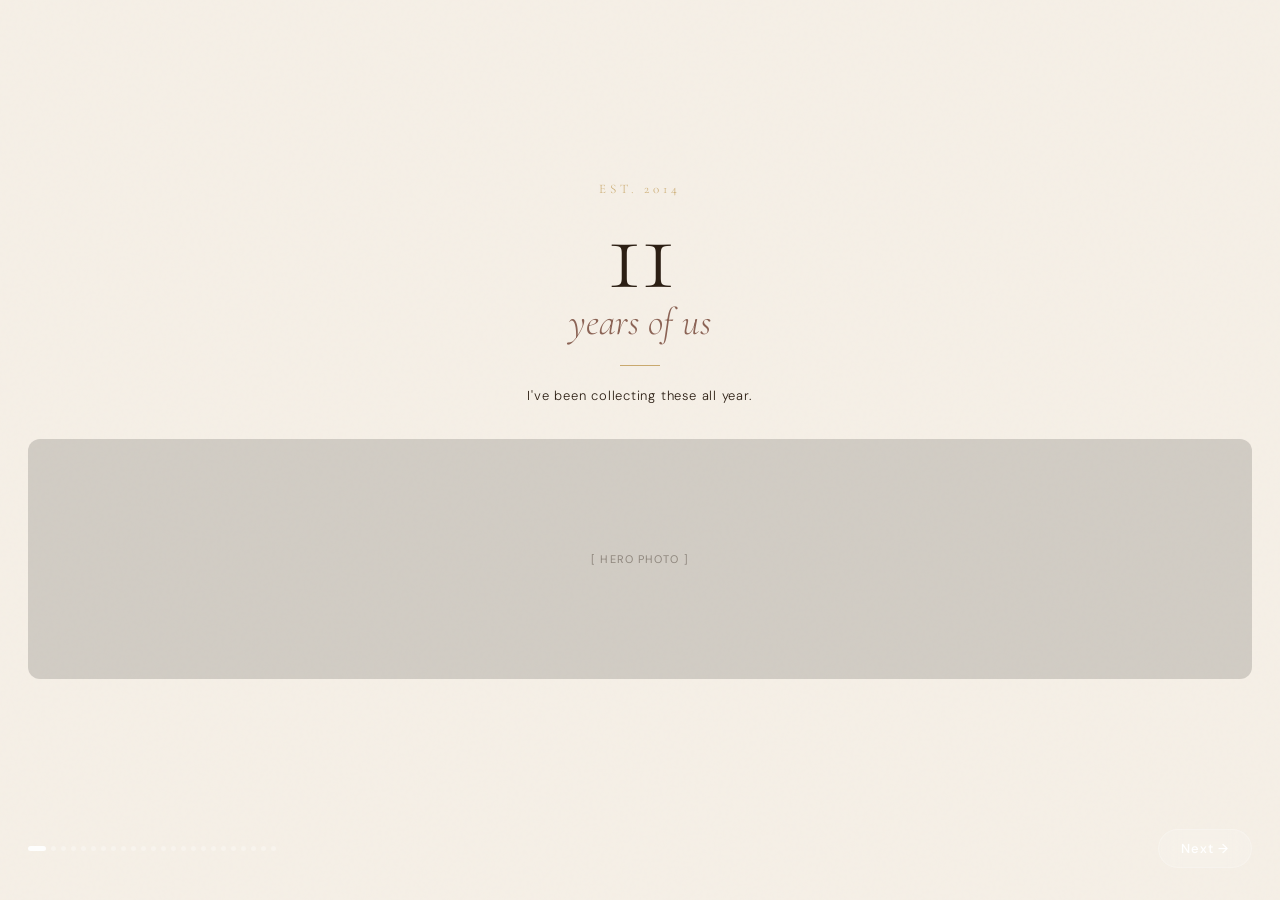
==== anniversary-wrapped.html @ 683938b5 "Initial commit — anniversary-wrapped single-file app" ====
<!DOCTYPE html>
<html lang="en">
<head>
<meta charset="UTF-8">
<meta name="viewport" content="width=device-width, initial-scale=1.0, maximum-scale=1.0, user-scalable=no">
<title>11 Years of Us</title>
<link href="https://fonts.googleapis.com/css2?family=Cormorant+Garamond:ital,wght@0,300;0,400;0,500;1,300;1,400&family=DM+Sans:wght@300;400;500&display=swap" rel="stylesheet">
<style>
  :root {
    --cream: #F5EFE6;
    --blush: #E8C9B8;
    --rose: #C97B63;
    --warm-gold: #C9A96E;
    --deep: #2C1F14;
    --soft-brown: #8B6355;
    --text-light: #F5EFE6;
    --text-dark: #2C1F14;
  }

  * { margin: 0; padding: 0; box-sizing: border-box; -webkit-tap-highlight-color: transparent; }

  html, body {
    height: 100%;
    width: 100%;
    overflow: hidden;
    background: var(--deep);
    font-family: 'DM Sans', sans-serif;
  }

  /* ── SLIDE CONTAINER ── */
  #app {
    position: fixed;
    inset: 0;
    display: flex;
    flex-direction: column;
  }

  .slide {
    position: absolute;
    inset: 0;
    display: flex;
    flex-direction: column;
    align-items: center;
    justify-content: center;
    padding: 40px 28px 80px;
    opacity: 0;
    pointer-events: none;
    transition: opacity 0.6s ease, transform 0.6s ease;
    transform: translateY(30px);
    overflow: hidden;
  }

  .slide.active {
    opacity: 1;
    pointer-events: all;
    transform: translateY(0);
  }

  .slide.exit {
    opacity: 0;
    transform: translateY(-30px);
    pointer-events: none;
  }

  /* ── BACKGROUNDS ── */
  .bg-cream { background: var(--cream); }
  .bg-blush {
    background: linear-gradient(160deg, #E8C9B8 0%, #D4A898 50%, #C08870 100%);
  }
  .bg-dark {
    background: linear-gradient(160deg, #2C1F14 0%, #3D2B1A 60%, #4A3220 100%);
  }
  .bg-rose {
    background: linear-gradient(160deg, #C97B63 0%, #B56650 100%);
  }
  .bg-gold {
    background: linear-gradient(160deg, #C9A96E 0%, #B8934A 100%);
  }
  .bg-deep-rose {
    background: linear-gradient(160deg, #8B3A2A 0%, #6B2318 100%);
  }
  .bg-engagement {
    background: linear-gradient(160deg, #1A0E08 0%, #2C1610 50%, #1A0E08 100%);
  }

  /* ── NOISE OVERLAY ── */
  .slide::before {
    content: '';
    position: absolute;
    inset: 0;
    background-image: url("data:image/svg+xml,%3Csvg viewBox='0 0 256 256' xmlns='http://www.w3.org/2000/svg'%3E%3Cfilter id='noise'%3E%3CfeTurbulence type='fractalNoise' baseFrequency='0.9' numOctaves='4' stitchTiles='stitch'/%3E%3C/filter%3E%3Crect width='100%25' height='100%25' filter='url(%23noise)' opacity='0.04'/%3E%3C/svg%3E");
    opacity: 0.4;
    pointer-events: none;
    z-index: 0;
  }

  .slide > * { position: relative; z-index: 1; }

  /* ── NAVIGATION ── */
  #nav {
    position: fixed;
    bottom: 0;
    left: 0;
    right: 0;
    padding: 16px 28px 32px;
    display: flex;
    align-items: center;
    justify-content: space-between;
    z-index: 100;
  }

  #progress-dots {
    display: flex;
    gap: 5px;
    align-items: center;
  }

  .dot {
    width: 5px;
    height: 5px;
    border-radius: 50%;
    background: rgba(255,255,255,0.3);
    transition: all 0.3s ease;
  }

  .dot.active {
    background: rgba(255,255,255,0.9);
    width: 18px;
    border-radius: 3px;
  }

  #next-btn {
    background: rgba(255,255,255,0.15);
    backdrop-filter: blur(10px);
    border: 1px solid rgba(255,255,255,0.2);
    color: white;
    font-family: 'DM Sans', sans-serif;
    font-size: 13px;
    font-weight: 500;
    letter-spacing: 0.08em;
    padding: 10px 22px;
    border-radius: 100px;
    cursor: pointer;
    transition: all 0.2s ease;
  }

  #next-btn:active { transform: scale(0.96); }
  #next-btn.dark {
    background: rgba(44,31,20,0.15);
    border-color: rgba(44,31,20,0.2);
    color: var(--deep);
  }

  /* ── SECTION DIVIDER ── */
  .section-label {
    font-family: 'DM Sans', sans-serif;
    font-size: 10px;
    font-weight: 500;
    letter-spacing: 0.2em;
    text-transform: uppercase;
    opacity: 0.6;
    margin-bottom: 12px;
  }

  .section-number {
    font-family: 'Cormorant Garamond', serif;
    font-size: 120px;
    font-weight: 300;
    line-height: 1;
    opacity: 0.12;
    position: absolute;
    right: -10px;
    bottom: 60px;
  }

  /* ── TYPOGRAPHY ── */
  .display {
    font-family: 'Cormorant Garamond', serif;
    font-size: 52px;
    font-weight: 300;
    line-height: 1.1;
    letter-spacing: -0.01em;
  }

  .display-sm {
    font-family: 'Cormorant Garamond', serif;
    font-size: 38px;
    font-weight: 300;
    line-height: 1.15;
  }

  .stat-number {
    font-family: 'Cormorant Garamond', serif;
    font-size: 88px;
    font-weight: 300;
    line-height: 1;
    letter-spacing: -0.02em;
  }

  .stat-label {
    font-family: 'DM Sans', sans-serif;
    font-size: 13px;
    font-weight: 400;
    letter-spacing: 0.08em;
    text-transform: uppercase;
    opacity: 0.7;
    margin-top: 6px;
  }

  .body {
    font-family: 'DM Sans', sans-serif;
    font-size: 15px;
    font-weight: 300;
    line-height: 1.6;
    opacity: 0.85;
  }

  .italic {
    font-family: 'Cormorant Garamond', serif;
    font-style: italic;
    font-size: 22px;
    font-weight: 300;
    line-height: 1.5;
  }

  .text-cream { color: var(--cream); }
  .text-dark { color: var(--deep); }
  .text-gold { color: var(--warm-gold); }
  .text-rose { color: var(--rose); }

  /* ── DIVIDER ── */
  .divider {
    width: 40px;
    height: 1px;
    background: currentColor;
    opacity: 0.3;
    margin: 16px 0;
  }

  .divider-gold {
    width: 40px;
    height: 1px;
    background: var(--warm-gold);
    margin: 16px 0;
  }

  /* ── PHOTO PLACEHOLDER ── */
  .photo-slot {
    width: 100%;
    border-radius: 12px;
    overflow: hidden;
    position: relative;
    background: rgba(0,0,0,0.15);
    display: flex;
    align-items: center;
    justify-content: center;
  }

  .photo-slot .photo-label {
    font-family: 'DM Sans', sans-serif;
    font-size: 11px;
    letter-spacing: 0.1em;
    text-transform: uppercase;
    opacity: 0.4;
    text-align: center;
    padding: 20px;
  }

  .photo-hero {
    height: 240px;
  }

  .photo-sm {
    height: 140px;
  }

  .photo-xs {
    height: 100px;
  }

  /* ── PILL / BADGE ── */
  .pill {
    display: inline-flex;
    align-items: center;
    gap: 6px;
    background: rgba(255,255,255,0.12);
    border: 1px solid rgba(255,255,255,0.18);
    border-radius: 100px;
    padding: 6px 14px;
    font-size: 12px;
    letter-spacing: 0.06em;
    font-weight: 500;
  }

  .pill-dark {
    background: rgba(44,31,20,0.1);
    border-color: rgba(44,31,20,0.18);
    color: var(--deep);
  }

  /* ── INTERACTIVE: PICK CARDS ── */
  .pick-grid {
    display: flex;
    flex-direction: column;
    gap: 10px;
    width: 100%;
  }

  .pick-grid-2 {
    display: grid;
    grid-template-columns: 1fr 1fr;
    gap: 10px;
    width: 100%;
  }

  .pick-card {
    border-radius: 12px;
    overflow: hidden;
    cursor: pointer;
    transition: all 0.25s ease;
    border: 2px solid transparent;
    position: relative;
  }

  .pick-card:active { transform: scale(0.97); }

  .pick-card.selected {
    border-color: var(--warm-gold);
    transform: scale(1.02);
  }

  .pick-card.not-selected {
    opacity: 0.4;
  }

  .pick-card-inner {
    background: rgba(255,255,255,0.1);
    padding: 14px 16px;
    display: flex;
    align-items: center;
    gap: 12px;
  }

  .pick-card-photo {
    width: 100%;
    height: 110px;
    background: rgba(0,0,0,0.2);
    display: flex;
    align-items: center;
    justify-content: center;
  }

  .pick-card-photo .photo-label {
    font-size: 10px;
    opacity: 0.4;
    letter-spacing: 0.1em;
    text-transform: uppercase;
    color: white;
    text-align: center;
    padding: 10px;
  }

  .pick-card-label {
    font-family: 'DM Sans', sans-serif;
    font-size: 13px;
    font-weight: 500;
    flex: 1;
  }

  .pick-card-sub {
    font-size: 11px;
    opacity: 0.6;
    margin-top: 2px;
  }

  .pick-emoji { font-size: 22px; }

  .check-mark {
    position: absolute;
    top: 8px;
    right: 8px;
    width: 22px;
    height: 22px;
    border-radius: 50%;
    background: var(--warm-gold);
    display: flex;
    align-items: center;
    justify-content: center;
    font-size: 11px;
    opacity: 0;
    transition: opacity 0.2s ease;
  }

  .pick-card.selected .check-mark { opacity: 1; }

  /* ── INTERACTIVE: SLIDER ── */
  .slider-wrap {
    width: 100%;
    padding: 10px 0 20px;
  }

  .slider-track {
    position: relative;
    height: 6px;
    background: rgba(255,255,255,0.15);
    border-radius: 3px;
    cursor: pointer;
  }

  .slider-fill {
    position: absolute;
    left: 0;
    top: 0;
    height: 100%;
    background: var(--warm-gold);
    border-radius: 3px;
    transition: width 0.05s;
  }

  .slider-thumb {
    position: absolute;
    top: 50%;
    transform: translate(-50%, -50%);
    width: 28px;
    height: 28px;
    border-radius: 50%;
    background: white;
    box-shadow: 0 2px 12px rgba(0,0,0,0.3);
    cursor: grab;
    transition: transform 0.1s ease;
    touch-action: none;
  }

  .slider-thumb:active { transform: translate(-50%, -50%) scale(1.2); cursor: grabbing; }

  .slider-value {
    font-family: 'Cormorant Garamond', serif;
    font-size: 64px;
    font-weight: 300;
    color: white;
    text-align: center;
    margin-bottom: 4px;
    transition: all 0.1s;
  }

  .slider-range-labels {
    display: flex;
    justify-content: space-between;
    font-size: 11px;
    opacity: 0.45;
    margin-top: 8px;
  }

  .reveal-btn {
    margin-top: 24px;
    background: var(--warm-gold);
    color: var(--deep);
    border: none;
    border-radius: 100px;
    padding: 12px 28px;
    font-family: 'DM Sans', sans-serif;
    font-size: 13px;
    font-weight: 500;
    letter-spacing: 0.06em;
    cursor: pointer;
    transition: all 0.2s ease;
    display: block;
    width: 100%;
  }

  .reveal-btn:active { transform: scale(0.97); }
  .reveal-btn:disabled { opacity: 0.4; }

  .reveal-result {
    text-align: center;
    margin-top: 20px;
    display: none;
  }

  .reveal-result.show { display: block; }

  /* ── COUNTRY CARDS ── */
  .country-grid {
    display: grid;
    grid-template-columns: 1fr 1fr;
    gap: 8px;
    width: 100%;
  }

  .country-card {
    background: rgba(255,255,255,0.1);
    border: 1px solid rgba(255,255,255,0.12);
    border-radius: 10px;
    padding: 12px 14px;
    display: flex;
    align-items: center;
    gap: 10px;
  }

  .country-flag { font-size: 22px; }

  .country-name {
    font-size: 13px;
    font-weight: 400;
    color: white;
  }

  /* ── CAR CARD ── */
  .car-card {
    background: rgba(255,255,255,0.08);
    border: 1px solid rgba(255,255,255,0.12);
    border-radius: 12px;
    padding: 16px 18px;
    width: 100%;
    margin-bottom: 10px;
  }

  .car-name {
    font-family: 'Cormorant Garamond', serif;
    font-size: 22px;
    font-weight: 400;
    color: white;
    margin-bottom: 10px;
  }

  .car-stats {
    display: flex;
    gap: 8px;
    flex-wrap: wrap;
  }

  .car-stat {
    background: rgba(255,255,255,0.1);
    border-radius: 6px;
    padding: 5px 10px;
    font-size: 12px;
    color: rgba(255,255,255,0.75);
  }

  /* ── ENGAGEMENT SLIDE ── */
  .engagement-date {
    font-family: 'Cormorant Garamond', serif;
    font-size: 18px;
    font-weight: 300;
    letter-spacing: 0.15em;
    color: var(--warm-gold);
    text-transform: uppercase;
    margin-bottom: 8px;
  }

  .engagement-photos {
    display: grid;
    grid-template-columns: 1fr 1fr;
    gap: 8px;
    width: 100%;
    margin-top: 16px;
  }

  .engagement-photos .photo-slot:first-child {
    grid-column: 1 / -1;
  }

  /* ── COUNTER ── */
  .live-counter {
    font-family: 'Cormorant Garamond', serif;
    font-size: 72px;
    font-weight: 300;
    color: var(--warm-gold);
    line-height: 1;
  }

  /* ── CONFETTI ── */
  .confetti-piece {
    position: absolute;
    width: 8px;
    height: 8px;
    opacity: 0;
    animation: confettiFall 3s ease-in forwards;
    border-radius: 2px;
    pointer-events: none;
    z-index: 10;
  }

  @keyframes confettiFall {
    0% { transform: translateY(-20px) rotate(0deg); opacity: 1; }
    100% { transform: translateY(100vh) rotate(720deg); opacity: 0; }
  }

  /* ── SLIDE IN ANIMATIONS ── */
  @keyframes fadeUp {
    from { opacity: 0; transform: translateY(20px); }
    to { opacity: 1; transform: translateY(0); }
  }

  .slide.active .anim-1 { animation: fadeUp 0.5s ease 0.1s both; }
  .slide.active .anim-2 { animation: fadeUp 0.5s ease 0.25s both; }
  .slide.active .anim-3 { animation: fadeUp 0.5s ease 0.4s both; }
  .slide.active .anim-4 { animation: fadeUp 0.5s ease 0.55s both; }
  .slide.active .anim-5 { animation: fadeUp 0.5s ease 0.7s both; }

  /* ── TITLE SLIDE ── */
  .title-ornament {
    font-family: 'Cormorant Garamond', serif;
    font-size: 13px;
    font-weight: 300;
    letter-spacing: 0.3em;
    text-transform: uppercase;
    color: var(--warm-gold);
  }

  .title-years {
    font-family: 'Cormorant Garamond', serif;
    font-size: 110px;
    font-weight: 300;
    line-height: 1;
    color: var(--deep);
    letter-spacing: -0.03em;
  }

  .title-of-us {
    font-family: 'Cormorant Garamond', serif;
    font-style: italic;
    font-size: 38px;
    font-weight: 300;
    color: var(--soft-brown);
    margin-top: -8px;
  }

  /* ── SECTION DIVIDER SLIDE ── */
  .section-div-number {
    font-family: 'Cormorant Garamond', serif;
    font-size: 160px;
    font-weight: 300;
    line-height: 1;
    opacity: 0.08;
    position: absolute;
    right: -20px;
    top: 50%;
    transform: translateY(-50%);
    color: white;
    pointer-events: none;
  }

  .section-div-title {
    font-family: 'Cormorant Garamond', serif;
    font-size: 52px;
    font-weight: 300;
    color: white;
    line-height: 1.1;
  }

  /* ── FINAL SLIDE ── */
  .year-12-btn {
    background: transparent;
    border: 1px solid rgba(201,169,110,0.4);
    color: var(--warm-gold);
    font-family: 'DM Sans', sans-serif;
    font-size: 12px;
    letter-spacing: 0.15em;
    text-transform: uppercase;
    padding: 10px 22px;
    border-radius: 100px;
    cursor: pointer;
    margin-top: 16px;
    transition: all 0.2s;
  }

  .year-12-btn:active { background: rgba(201,169,110,0.1); }

  /* ── 75 HARD CHECKMARKS ── */
  .check-grid {
    display: grid;
    grid-template-columns: repeat(5, 1fr);
    gap: 4px;
    width: 100%;
    margin: 12px 0;
  }

  .check-cell {
    height: 10px;
    border-radius: 2px;
    background: rgba(255,255,255,0.12);
  }

  .check-cell.done {
    background: var(--warm-gold);
  }

  /* ── WORD OF YEAR ── */
  .word-reveal {
    font-family: 'Cormorant Garamond', serif;
    font-size: 72px;
    font-weight: 300;
    font-style: italic;
    color: white;
    text-align: center;
    line-height: 1;
  }

  /* responsive tweaks */
  @media (max-height: 700px) {
    .stat-number { font-size: 64px; }
    .display { font-size: 40px; }
    .title-years { font-size: 80px; }
    .photo-hero { height: 180px; }
  }
</style>
</head>
<body>

<div id="app">

  <!-- ═══════════════════════════════════════
       SLIDE 0 — TITLE
  ══════════════════════════════════════════ -->
  <div class="slide bg-cream active" data-index="0">
    <div style="text-align:center; width:100%;">
      <div class="title-ornament anim-1">Est. 2014</div>
      <div class="title-years anim-2">11</div>
      <div class="title-of-us anim-3">years of us</div>
      <div class="divider-gold anim-4" style="margin: 20px auto;"></div>
      <div class="body text-dark anim-4" style="opacity:0.5; font-size:13px; letter-spacing:0.06em;">
        I've been collecting these all year.
      </div>
    </div>
    <div class="photo-slot photo-hero anim-5" style="margin-top:32px; width:100%;">
      <div class="photo-label text-dark">[ hero photo ]</div>
    </div>
  </div>

  <!-- ═══════════════════════════════════════
       SLIDE 1 — SECTION: QUALITY TIME
  ══════════════════════════════════════════ -->
  <div class="slide bg-blush" data-index="1">
    <div class="section-div-number">01</div>
    <div style="width:100%;">
      <div class="section-label text-dark anim-1" style="opacity:0.5;">Section One</div>
      <div class="section-div-title text-dark anim-2">Quality<br/>Time</div>
      <div class="divider anim-3" style="background: var(--deep);"></div>
      <div class="body text-dark anim-3">The little things. The big things.<br/>The Wednesday things.</div>
    </div>
  </div>

  <!-- ═══════════════════════════════════════
       SLIDE 2 — NYT GAMES
  ══════════════════════════════════════════ -->
  <div class="slide bg-dark" data-index="2">
    <div style="text-align:center; width:100%;">
      <div class="section-label text-cream anim-1">Quality Time</div>
      <div class="stat-number text-cream anim-2">103</div>
      <div class="stat-label text-cream anim-2">day Wordle streak</div>
      <div class="divider anim-3" style="background:var(--cream); margin: 20px auto;"></div>
      <div class="italic text-cream anim-3" style="font-size:18px; opacity:0.75;">
        "Favourite game: Spelling Bee"
      </div>
      <div class="body text-cream anim-4" style="margin-top:10px; font-size:13px; opacity:0.5;">
        NYT Games together, every day.
      </div>
    </div>
  </div>

  <!-- ═══════════════════════════════════════
       SLIDE 3 — HIKES (INTERACTIVE PICK)
  ══════════════════════════════════════════ -->
  <div class="slide bg-dark" data-index="3" style="justify-content:flex-start; padding-top:52px;">
    <div style="width:100%; margin-bottom:16px;">
      <div class="section-label text-cream anim-1">Quality Time</div>
      <div class="display-sm text-cream anim-2">Which hike<br/>was your<br/><em>favourite?</em></div>
    </div>
    <div class="pick-grid anim-3" id="hike-cards">
      <div class="pick-card" onclick="selectCard('hike-cards', this)">
        <div class="pick-card-photo" style="background: rgba(60,80,60,0.4);">
          <div class="photo-label">[ Opera Hut photo ]</div>
        </div>
        <div class="pick-card-inner" style="background: rgba(255,255,255,0.06);">
          <div class="pick-emoji">🏔️</div>
          <div>
            <div class="pick-card-label text-cream">Opera Hut</div>
            <div class="pick-card-sub text-cream">Austria · Your birthday</div>
          </div>
        </div>
        <div class="check-mark">✓</div>
      </div>
      <div class="pick-card" onclick="selectCard('hike-cards', this)">
        <div class="pick-card-photo" style="background: rgba(50,70,80,0.4);">
          <div class="photo-label">[ Ocean & Sea photo ]</div>
        </div>
        <div class="pick-card-inner" style="background: rgba(255,255,255,0.06);">
          <div class="pick-emoji">🌊</div>
          <div>
            <div class="pick-card-label text-cream">Ocean & Sea</div>
            <div class="pick-card-sub text-cream">Switzerland · The engagement hike</div>
          </div>
        </div>
        <div class="check-mark">✓</div>
      </div>
      <div class="pick-card" onclick="selectCard('hike-cards', this)">
        <div class="pick-card-photo" style="background: rgba(70,60,50,0.4);">
          <div class="photo-label">[ Zermatt photo ]</div>
        </div>
        <div class="pick-card-inner" style="background: rgba(255,255,255,0.06);">
          <div class="pick-emoji">⛰️</div>
          <div>
            <div class="pick-card-label text-cream">Zermatt Trail</div>
            <div class="pick-card-sub text-cream">Switzerland · The big one</div>
          </div>
        </div>
        <div class="check-mark">✓</div>
      </div>
    </div>
  </div>

  <!-- ═══════════════════════════════════════
       SLIDE 4 — BOULDERING
  ══════════════════════════════════════════ -->
  <div class="slide bg-rose" data-index="4">
    <div style="text-align:center; width:100%;">
      <div class="section-label text-cream anim-1">Quality Time</div>
      <div class="display text-cream anim-2" style="font-size:42px;">We sent<br/>our first<br/><strong style="font-weight:500;">Blue.</strong></div>
      <div class="divider anim-3" style="background:var(--cream); margin: 20px auto;"></div>
      <div class="anim-3" style="display:flex; gap:16px; justify-content:center; flex-wrap:wrap;">
        <div style="text-align:center;">
          <div class="stat-number text-cream" style="font-size:64px;">[ # ]</div>
          <div class="stat-label text-cream">sessions this year</div>
        </div>
        <div style="width:1px; background:rgba(255,255,255,0.2); margin: 8px 0;"></div>
        <div style="text-align:center;">
          <div class="stat-number text-cream" style="font-size:64px;">🔵</div>
          <div class="stat-label text-cream">hardest grade together</div>
        </div>
      </div>
      <div class="body text-cream anim-4" style="margin-top:20px; font-size:13px; opacity:0.65;">
        Bouldering: our favourite new shared thing.
      </div>
    </div>
  </div>

  <!-- ═══════════════════════════════════════
       SLIDE 5 — OP SHOP (INTERACTIVE PICK)
  ══════════════════════════════════════════ -->
  <div class="slide bg-dark" data-index="5" style="justify-content:flex-start; padding-top:52px;">
    <div style="width:100%; margin-bottom:16px;">
      <div class="section-label text-cream anim-1">Quality Time</div>
      <div class="display-sm text-cream anim-2">Best op shop<br/><em>find of the year?</em></div>
    </div>
    <div class="pick-grid-2 anim-3" id="opshop-cards">
      <div class="pick-card" onclick="selectCard('opshop-cards', this)" style="border-radius:12px; overflow:hidden;">
        <div class="pick-card-photo" style="height:150px; background: rgba(80,60,40,0.4);">
          <div class="photo-label">[ Dining table photo ]</div>
        </div>
        <div class="pick-card-inner" style="background: rgba(255,255,255,0.06);">
          <div>
            <div class="pick-card-label text-cream" style="font-size:12px;">The Dining Table</div>
          </div>
        </div>
        <div class="check-mark">✓</div>
      </div>
      <div class="pick-card" onclick="selectCard('opshop-cards', this)" style="border-radius:12px; overflow:hidden;">
        <div class="pick-card-photo" style="height:150px; background: rgba(40,30,30,0.4);">
          <div class="photo-label">[ TCM poster frame photo ]</div>
        </div>
        <div class="pick-card-inner" style="background: rgba(255,255,255,0.06);">
          <div>
            <div class="pick-card-label text-cream" style="font-size:12px;">TCM Poster Frame</div>
          </div>
        </div>
        <div class="check-mark">✓</div>
      </div>
    </div>
  </div>

  <!-- ═══════════════════════════════════════
       SLIDE 6 — CROISSANTS
  ══════════════════════════════════════════ -->
  <div class="slide bg-gold" data-index="6">
    <div style="text-align:center; width:100%;">
      <div class="section-label text-dark anim-1" style="opacity:0.6;">Quality Time</div>
      <div style="font-size:64px; margin: 8px 0;" class="anim-2">🥐</div>
      <div class="stat-number text-dark anim-2">[ # ]</div>
      <div class="stat-label text-dark anim-2">croissants eaten together</div>
      <div class="divider anim-3" style="background: var(--deep); margin: 20px auto;"></div>
      <div class="body text-dark anim-3" style="font-size:14px;">
        Every Wednesday. And honestly,<br/>every country we visited too.
      </div>
    </div>
  </div>

  <!-- ═══════════════════════════════════════
       SLIDE 7 — DOG WALKS (SLIDER)
  ══════════════════════════════════════════ -->
  <div class="slide bg-blush" data-index="7">
    <div style="width:100%; text-align:center;">
      <div class="section-label text-dark anim-1" style="opacity:0.5;">Quality Time</div>
      <div style="font-size:42px;" class="anim-2">🐾</div>
      <div class="display-sm text-dark anim-2" style="margin-top:8px;">How many walks<br/>do you think<br/><em>we did?</em></div>
      <div class="anim-3" style="margin-top:24px;">
        <div class="slider-value" id="slider-display" style="color: var(--deep);">[ — ]</div>
        <div class="stat-label text-dark" style="margin-top:0;">walks</div>
        <div class="slider-wrap">
          <div class="slider-track" id="slider-track">
            <div class="slider-fill" id="slider-fill" style="width:50%"></div>
            <div class="slider-thumb" id="slider-thumb" style="left:50%"></div>
          </div>
          <div class="slider-range-labels">
            <span style="color:var(--deep);">0</span>
            <span style="color:var(--deep);">800</span>
          </div>
        </div>
        <button class="reveal-btn" id="reveal-btn" onclick="revealWalks()" style="background:var(--deep); color:var(--cream);">
          Reveal the answer
        </button>
        <div class="reveal-result" id="reveal-result">
          <div class="stat-number text-dark" style="font-size:72px;">[ # ]</div>
          <div class="stat-label text-dark">actual walks together</div>
          <div class="body text-dark" style="margin-top:12px; font-size:13px; opacity:0.65;" id="reveal-message"></div>
        </div>
      </div>
    </div>
  </div>

  <!-- ═══════════════════════════════════════
       SLIDE 8 — DOG PARENT DAYS
  ══════════════════════════════════════════ -->
  <div class="slide bg-cream" data-index="8">
    <div style="text-align:center; width:100%;">
      <div class="section-label text-dark anim-1" style="opacity:0.5;">Quality Time</div>
      <div style="font-size:52px;" class="anim-2">🐶</div>
      <div class="stat-number text-dark anim-2" style="margin-top:8px;">[ # ]</div>
      <div class="stat-label text-dark anim-2">days as dog parents</div>
      <div class="divider-gold anim-3" style="margin: 20px auto;"></div>
      <div class="italic text-dark anim-3" style="color: var(--soft-brown);">
        Best thing we ever did.
      </div>
    </div>
    <div class="photo-slot photo-hero anim-4" style="width:100%; margin-top:24px;">
      <div class="photo-label text-dark">[ dog photo ]</div>
    </div>
  </div>

  <!-- ═══════════════════════════════════════
       SLIDE 9 — SECTION: CHALLENGES
  ══════════════════════════════════════════ -->
  <div class="slide bg-dark" data-index="9">
    <div class="section-div-number">02</div>
    <div style="width:100%;">
      <div class="section-label text-cream anim-1" style="opacity:0.5;">Section Two</div>
      <div class="section-div-title text-cream anim-2">Challenges</div>
      <div class="divider anim-3" style="background:rgba(255,255,255,0.3);"></div>
      <div class="body text-cream anim-3" style="opacity:0.65;">The stuff that tested us.<br/>We're still here.</div>
    </div>
  </div>

  <!-- ═══════════════════════════════════════
       SLIDE 10 — UNI / STUDY
  ══════════════════════════════════════════ -->
  <div class="slide bg-dark" data-index="10">
    <div style="text-align:center; width:100%;">
      <div class="section-label text-cream anim-1">Challenges</div>
      <div style="font-size:52px;" class="anim-2">📚</div>
      <div class="display text-cream anim-2" style="margin-top:12px; font-size:48px;">Too f***ing<br/>many.</div>
      <div class="divider anim-3" style="background:rgba(255,255,255,0.3); margin: 20px auto;"></div>
      <div class="body text-cream anim-3" style="opacity:0.6; font-size:13px;">
        Assignments submitted. References written.<br/>Survived anyway.
      </div>
      <div class="pill anim-4" style="margin-top:16px;">🎓 Still standing</div>
    </div>
  </div>

  <!-- ═══════════════════════════════════════
       SLIDE 11 — CAR TROUBLES
  ══════════════════════════════════════════ -->
  <div class="slide bg-dark" data-index="11" style="justify-content:flex-start; padding-top:52px;">
    <div style="width:100%; margin-bottom:16px;">
      <div class="section-label text-cream anim-1">Challenges</div>
      <div class="display-sm text-cream anim-2">The Year<br/>in <em>Cars</em> 🚗</div>
    </div>
    <div class="anim-3" style="width:100%;">
      <div class="car-card">
        <div class="car-name">Mazda</div>
        <div class="car-stats">
          <div class="car-stat">💥 1 breakdown</div>
          <div class="car-stat">🫣 1 crash</div>
          <div class="car-stat">😬 RIP</div>
        </div>
      </div>
      <div class="car-card">
        <div class="car-name">Subaru</div>
        <div class="car-stats">
          <div class="car-stat">✅ 0 breakdowns</div>
          <div class="car-stat">✅ 0 crashes</div>
          <div class="car-stat">💸 $[ # ] servicing</div>
        </div>
      </div>
      <div class="body text-cream" style="font-size:12px; opacity:0.45; text-align:center; margin-top:8px;">
        Progress, arguably.
      </div>
    </div>
  </div>

  <!-- ═══════════════════════════════════════
       SLIDE 12 — 75 HARD
  ══════════════════════════════════════════ -->
  <div class="slide bg-rose" data-index="12">
    <div style="text-align:center; width:100%;">
      <div class="section-label text-cream anim-1">Challenges</div>
      <div class="display text-cream anim-2" style="font-size:44px;">75 Hard.<br/>Done. ✓</div>
      <div class="check-grid anim-3" id="hard-grid"></div>
      <div class="pill anim-3" style="margin: 8px auto;">*with some creative rule interpretation</div>
      <div class="divider anim-4" style="background:rgba(255,255,255,0.3); margin: 16px auto;"></div>
      <div class="body text-cream anim-4" style="font-size:13px;">
        Best habit to emerge from it:
      </div>
      <div class="display text-cream anim-5" style="font-size:36px; margin-top:6px;">🧘 Yoga</div>
      <div class="body text-cream anim-5" style="font-size:12px; opacity:0.55; margin-top:4px;">[ Start date ] → [ End date ]</div>
    </div>
  </div>

  <!-- ═══════════════════════════════════════
       SLIDE 13 — VEGANISM
  ══════════════════════════════════════════ -->
  <div class="slide bg-cream" data-index="13">
    <div style="text-align:center; width:100%;">
      <div class="section-label text-dark anim-1" style="opacity:0.5;">Challenges</div>
      <div style="font-size:52px;" class="anim-2">🌱</div>
      <div class="display text-dark anim-2" style="margin-top:12px; font-size:44px;">Another year<br/>as vegans.</div>
      <div class="divider-gold anim-3" style="margin: 20px auto;"></div>
      <div class="body text-dark anim-3" style="opacity:0.6;">
        Something we chose together.<br/>Something we keep choosing.
      </div>
    </div>
  </div>

  <!-- ═══════════════════════════════════════
       SLIDE 14 — SECTION: TRAVEL
  ══════════════════════════════════════════ -->
  <div class="slide bg-blush" data-index="14">
    <div class="section-div-number">03</div>
    <div style="width:100%;">
      <div class="section-label text-dark anim-1" style="opacity:0.5;">Section Three</div>
      <div class="section-div-title text-dark anim-2">Travel</div>
      <div class="divider anim-3" style="background:var(--deep);"></div>
      <div class="body text-dark anim-3">8 countries.<br/>Counting.</div>
    </div>
  </div>

  <!-- ═══════════════════════════════════════
       SLIDE 15 — COUNTRIES
  ══════════════════════════════════════════ -->
  <div class="slide bg-dark" data-index="15" style="justify-content:flex-start; padding-top:52px;">
    <div style="width:100%; margin-bottom:16px;">
      <div class="section-label text-cream anim-1">Travel</div>
      <div class="display-sm text-cream anim-2">Everywhere<br/>we went.</div>
    </div>
    <div class="country-grid anim-3">
      <div class="country-card"><span class="country-flag">🇮🇹</span><span class="country-name">Italy</span></div>
      <div class="country-card"><span class="country-flag">🇨🇭</span><span class="country-name">Switzerland</span></div>
      <div class="country-card"><span class="country-flag">🇦🇹</span><span class="country-name">Austria</span></div>
      <div class="country-card"><span class="country-flag">🇩🇪</span><span class="country-name">Germany</span></div>
      <div class="country-card"><span class="country-flag">🇸🇮</span><span class="country-name">Slovenia</span></div>
      <div class="country-card"><span class="country-flag">🇮🇪</span><span class="country-name">Ireland</span></div>
      <div class="country-card"><span class="country-flag">🇫🇷</span><span class="country-name">France</span></div>
      <div class="country-card"><span class="country-flag">🇯🇵</span><span class="country-name">Japan</span></div>
    </div>
    <div class="body text-cream anim-4" style="margin-top:12px; opacity:0.5; font-size:13px; text-align:center;">
      8 countries this year
    </div>
  </div>

  <!-- ═══════════════════════════════════════
       SLIDE 16 — NEW ZEALAND TEASER
  ══════════════════════════════════════════ -->
  <div class="slide bg-gold" data-index="16">
    <div style="text-align:center; width:100%;">
      <div class="section-label text-dark anim-1" style="opacity:0.6;">Travel · Coming Soon</div>
      <div style="font-size:64px;" class="anim-2">🇳🇿</div>
      <div class="display text-dark anim-2" style="margin-top:12px; font-size:48px;">New Zealand</div>
      <div class="divider anim-3" style="background:var(--deep); margin: 20px auto;"></div>
      <div class="body text-dark anim-3">
        Booked. On the way.<br/>Country #9.
      </div>
      <div class="pill pill-dark anim-4" style="margin-top:16px; display:inline-flex;">✈️ Already booked</div>
    </div>
  </div>

  <!-- ═══════════════════════════════════════
       SLIDE 17 — SECTION: HIGHLIGHTS
  ══════════════════════════════════════════ -->
  <div class="slide bg-dark" data-index="17">
    <div class="section-div-number">04</div>
    <div style="width:100%;">
      <div class="section-label text-cream anim-1" style="opacity:0.5;">Section Four</div>
      <div class="section-div-title text-cream anim-2">Highlights</div>
      <div class="divider anim-3" style="background:rgba(255,255,255,0.3);"></div>
      <div class="body text-cream anim-3" style="opacity:0.65;">The moments<br/>we'll keep forever.</div>
    </div>
  </div>

  <!-- ═══════════════════════════════════════
       SLIDE 18 — SHOWED UP
  ══════════════════════════════════════════ -->
  <div class="slide bg-cream" data-index="18">
    <div style="text-align:center; width:100%; padding: 0 10px;">
      <div class="section-label text-dark anim-1" style="opacity:0.5;">Highlights</div>
      <div class="display text-dark anim-2" style="margin-top:16px; font-size:42px; line-height:1.2;">
        We showed up<br/>for each other
      </div>
      <div class="display text-dark anim-3" style="font-size:96px; line-height:1; margin: 16px 0;">
        365
      </div>
      <div class="stat-label text-dark anim-3">days in a row</div>
      <div class="divider-gold anim-4" style="margin: 20px auto;"></div>
      <div class="italic text-dark anim-4" style="color: var(--soft-brown); font-size:20px;">
        Every single one.
      </div>
    </div>
  </div>

  <!-- ═══════════════════════════════════════
       SLIDE 19 — TURNING 31
  ══════════════════════════════════════════ -->
  <div class="slide bg-blush" data-index="19">
    <div style="width:100%;">
      <div class="section-label text-dark anim-1" style="opacity:0.5;">Highlights</div>
      <div class="display-sm text-dark anim-2">We both<br/>turned <em>31.</em></div>
      <div class="divider anim-3" style="background:var(--deep);"></div>
      <div class="body text-dark anim-3" style="opacity:0.65;">Getting older together.<br/>Wouldn't have it any other way.</div>
    </div>
    <div class="anim-4" style="display:grid; grid-template-columns:1fr 1fr; gap:10px; width:100%; margin-top:20px;">
      <div>
        <div class="photo-slot photo-sm">
          <div class="photo-label text-dark">[ your birthday photo ]</div>
        </div>
        <div class="body text-dark" style="font-size:11px; text-align:center; margin-top:6px; opacity:0.5;">You</div>
      </div>
      <div>
        <div class="photo-slot photo-sm">
          <div class="photo-label text-dark">[ her birthday photo ]</div>
        </div>
        <div class="body text-dark" style="font-size:11px; text-align:center; margin-top:6px; opacity:0.5;">Her</div>
      </div>
    </div>
  </div>

  <!-- ═══════════════════════════════════════
       SLIDE 20 — WORD OF THE YEAR
  ══════════════════════════════════════════ -->
  <div class="slide bg-dark" data-index="20">
    <div style="text-align:center; width:100%;">
      <div class="section-label text-cream anim-1">Highlights</div>
      <div class="body text-cream anim-2" style="opacity:0.6; margin: 16px 0 24px;">If I had to sum up our year<br/>in one word, it would be —</div>
      <div class="word-reveal anim-3">[ word ]</div>
      <div class="divider anim-4" style="background:rgba(255,255,255,0.2); margin: 28px auto;"></div>
      <div class="body text-cream anim-4" style="opacity:0.5; font-size:13px;">
        What's yours?
      </div>
    </div>
  </div>

  <!-- ═══════════════════════════════════════
       SLIDE 21 — ENGAGEMENT BUILD UP
  ══════════════════════════════════════════ -->
  <div class="slide bg-engagement" data-index="21">
    <div style="text-align:center; width:100%;">
      <div class="section-label text-cream anim-1" style="opacity:0.4; color:var(--warm-gold);">Highlights</div>
      <div class="body text-cream anim-2" style="opacity:0.5; margin: 20px 0 12px; font-size:14px; letter-spacing:0.08em;">
        And then there was this —
      </div>
      <div class="display text-cream anim-3" style="font-size:52px; line-height:1.15;">
        The biggest<br/>moment of<br/><em style="color:var(--warm-gold);">our year.</em>
      </div>
    </div>
  </div>

  <!-- ═══════════════════════════════════════
       SLIDE 22 — ENGAGEMENT
  ══════════════════════════════════════════ -->
  <div class="slide bg-engagement" data-index="22" id="engagement-slide" style="justify-content:flex-start; padding-top:48px;">
    <div style="width:100%; text-align:center;" class="anim-1">
      <div class="engagement-date">September 15, 2025</div>
      <div class="display text-cream" style="font-size:48px; line-height:1.1;">
        We got<br/><em style="color:var(--warm-gold);">engaged.</em> 💍
      </div>
    </div>
    <div class="engagement-photos anim-2">
      <div class="photo-slot" style="height:180px; grid-column: 1/-1;">
        <div class="photo-label" style="color:var(--cream); opacity:0.3;">[ best engagement photo ]</div>
      </div>
      <div class="photo-slot" style="height:100px;">
        <div class="photo-label" style="color:var(--cream); opacity:0.3;">[ photo 2 ]</div>
      </div>
      <div class="photo-slot" style="height:100px;">
        <div class="photo-label" style="color:var(--cream); opacity:0.3;">[ photo 3 ]</div>
      </div>
    </div>
  </div>

  <!-- ═══════════════════════════════════════
       SLIDE 23 — FINAL
  ══════════════════════════════════════════ -->
  <div class="slide bg-engagement" data-index="23" id="final-slide">
    <div style="text-align:center; width:100%;">
      <div class="title-ornament anim-1" style="color:var(--warm-gold); opacity:0.7;">Year 11, wrapped.</div>
      <div class="divider anim-2" style="background:var(--warm-gold); opacity:0.3; margin: 20px auto;"></div>
      <div class="italic text-cream anim-2" style="font-size:20px; opacity:0.8; margin-bottom:24px;">
        [ your closing message here ]
      </div>
      <div class="body text-cream anim-3" style="opacity:0.4; font-size:12px; letter-spacing:0.1em; text-transform:uppercase; margin-bottom:8px;">
        Days since we got engaged
      </div>
      <div class="live-counter anim-3" id="days-counter">—</div>
      <div class="body text-cream anim-4" style="opacity:0.3; font-size:12px; margin-top:4px;">and counting</div>
      <button class="year-12-btn anim-5">Year 12 →</button>
    </div>
  </div>

</div>

<!-- ── NAVIGATION BAR ── -->
<div id="nav">
  <div id="progress-dots"></div>
  <button id="next-btn" onclick="nextSlide()">Next →</button>
</div>

<script>
  const TOTAL_SLIDES = 24;
  const ACTUAL_WALKS = 0; // Replace with your number
  const ENGAGEMENT_DATE = new Date('2025-09-15');

  let current = 0;
  let sliderValue = 400;
  let revealed = false;

  // ── BUILD PROGRESS DOTS ──
  const dotsEl = document.getElementById('progress-dots');
  for (let i = 0; i < TOTAL_SLIDES; i++) {
    const d = document.createElement('div');
    d.className = 'dot' + (i === 0 ? ' active' : '');
    d.id = `dot-${i}`;
    dotsEl.appendChild(d);
  }

  // ── SLIDE NAVIGATION ──
  function goToSlide(index) {
    if (index < 0 || index >= TOTAL_SLIDES) return;

    const current_slide = document.querySelector('.slide.active');
    const next_slide = document.querySelector(`.slide[data-index="${index}"]`);

    if (!next_slide) return;

    current_slide.classList.remove('active');
    current_slide.classList.add('exit');
    setTimeout(() => current_slide.classList.remove('exit'), 600);

    next_slide.classList.add('active');

    document.getElementById(`dot-${current}`)?.classList.remove('active');
    document.getElementById(`dot-${index}`)?.classList.add('active');

    current = index;

    // Update next button style based on slide bg
    const btn = document.getElementById('next-btn');
    const lightSlides = [0, 6, 8, 13, 14, 19];
    if (lightSlides.includes(current)) {
      btn.classList.add('dark');
    } else {
      btn.classList.remove('dark');
    }

    // Hide next on final slide
    btn.style.display = current === TOTAL_SLIDES - 1 ? 'none' : '';

    // Special actions
    if (index === 22) triggerConfetti();
    if (index === 23) updateDaysCounter();
    if (index === 12) buildHardGrid();
  }

  function nextSlide() {
    goToSlide(current + 1);
  }

  // Tap anywhere on slide to advance (except interactive elements)
  document.getElementById('app').addEventListener('click', (e) => {
    const interactive = e.target.closest('.pick-card, .slider-thumb, .slider-track, .reveal-btn, #next-btn, .year-12-btn');
    if (!interactive) nextSlide();
  });

  // ── INTERACTIVE: PICK CARDS ──
  function selectCard(groupId, card) {
    const group = document.getElementById(groupId);
    const cards = group.querySelectorAll('.pick-card');
    cards.forEach(c => {
      c.classList.remove('selected', 'not-selected');
      c.classList.add('not-selected');
    });
    card.classList.remove('not-selected');
    card.classList.add('selected');
  }

  // ── INTERACTIVE: SLIDER ──
  const track = document.getElementById('slider-track');
  const thumb = document.getElementById('slider-thumb');
  const fill = document.getElementById('slider-fill');
  const display = document.getElementById('slider-display');

  const MIN_WALKS = 0;
  const MAX_WALKS = 800;

  function updateSlider(pct) {
    pct = Math.max(0, Math.min(1, pct));
    const val = Math.round(pct * MAX_WALKS);
    sliderValue = val;
    fill.style.width = (pct * 100) + '%';
    thumb.style.left = (pct * 100) + '%';
    display.textContent = val;
  }

  // Initialize slider
  updateSlider(0.5);

  function getSliderPct(e, el) {
    const rect = el.getBoundingClientRect();
    const clientX = e.touches ? e.touches[0].clientX : e.clientX;
    return (clientX - rect.left) / rect.width;
  }

  let dragging = false;

  thumb.addEventListener('mousedown', () => dragging = true);
  thumb.addEventListener('touchstart', () => dragging = true, {passive: true});
  track.addEventListener('click', (e) => updateSlider(getSliderPct(e, track)));

  document.addEventListener('mousemove', (e) => {
    if (dragging) updateSlider(getSliderPct(e, track));
  });
  document.addEventListener('touchmove', (e) => {
    if (dragging) updateSlider(getSliderPct(e.touches[0], track));
  }, {passive: true});
  document.addEventListener('mouseup', () => dragging = false);
  document.addEventListener('touchend', () => dragging = false);

  function revealWalks() {
    revealed = true;
    document.getElementById('reveal-btn').style.display = 'none';
    const result = document.getElementById('reveal-result');
    result.classList.add('show');
    const diff = Math.abs(sliderValue - ACTUAL_WALKS);
    let msg = '';
    if (ACTUAL_WALKS === 0) {
      msg = 'Update this with the real number!';
    } else if (diff < 20) {
      msg = 'Incredibly close. You really do know us. 🎯';
    } else if (diff < 80) {
      msg = 'Pretty close! You know us well. 🐾';
    } else {
      msg = `You guessed ${sliderValue}. The real answer might surprise you.`;
    }
    document.getElementById('reveal-message').textContent = msg;
  }

  // ── 75 HARD GRID ──
  function buildHardGrid() {
    const grid = document.getElementById('hard-grid');
    if (grid.children.length > 0) return;
    for (let i = 0; i < 75; i++) {
      const cell = document.createElement('div');
      cell.className = 'check-cell done';
      grid.appendChild(cell);
    }
  }

  // ── CONFETTI ──
  function triggerConfetti() {
    const colors = ['#C9A96E', '#E8C9B8', '#C97B63', '#F5EFE6', '#fff'];
    const slide = document.getElementById('engagement-slide');
    for (let i = 0; i < 40; i++) {
      setTimeout(() => {
        const piece = document.createElement('div');
        piece.className = 'confetti-piece';
        piece.style.left = Math.random() * 100 + 'vw';
        piece.style.top = '-10px';
        piece.style.background = colors[Math.floor(Math.random() * colors.length)];
        piece.style.animationDelay = Math.random() * 0.5 + 's';
        piece.style.animationDuration = (2 + Math.random() * 2) + 's';
        piece.style.transform = `rotate(${Math.random() * 360}deg)`;
        slide.appendChild(piece);
        setTimeout(() => piece.remove(), 4000);
      }, i * 40);
    }
  }

  // ── DAYS COUNTER ──
  function updateDaysCounter() {
    const now = new Date();
    const diff = Math.floor((now - ENGAGEMENT_DATE) / (1000 * 60 * 60 * 24));
    document.getElementById('days-counter').textContent = diff > 0 ? diff : '—';
  }

  // ── KEYBOARD NAV ──
  document.addEventListener('keydown', (e) => {
    if (e.key === 'ArrowRight' || e.key === ' ') nextSlide();
    if (e.key === 'ArrowLeft') goToSlide(current - 1);
  });
</script>
</body>
</html>
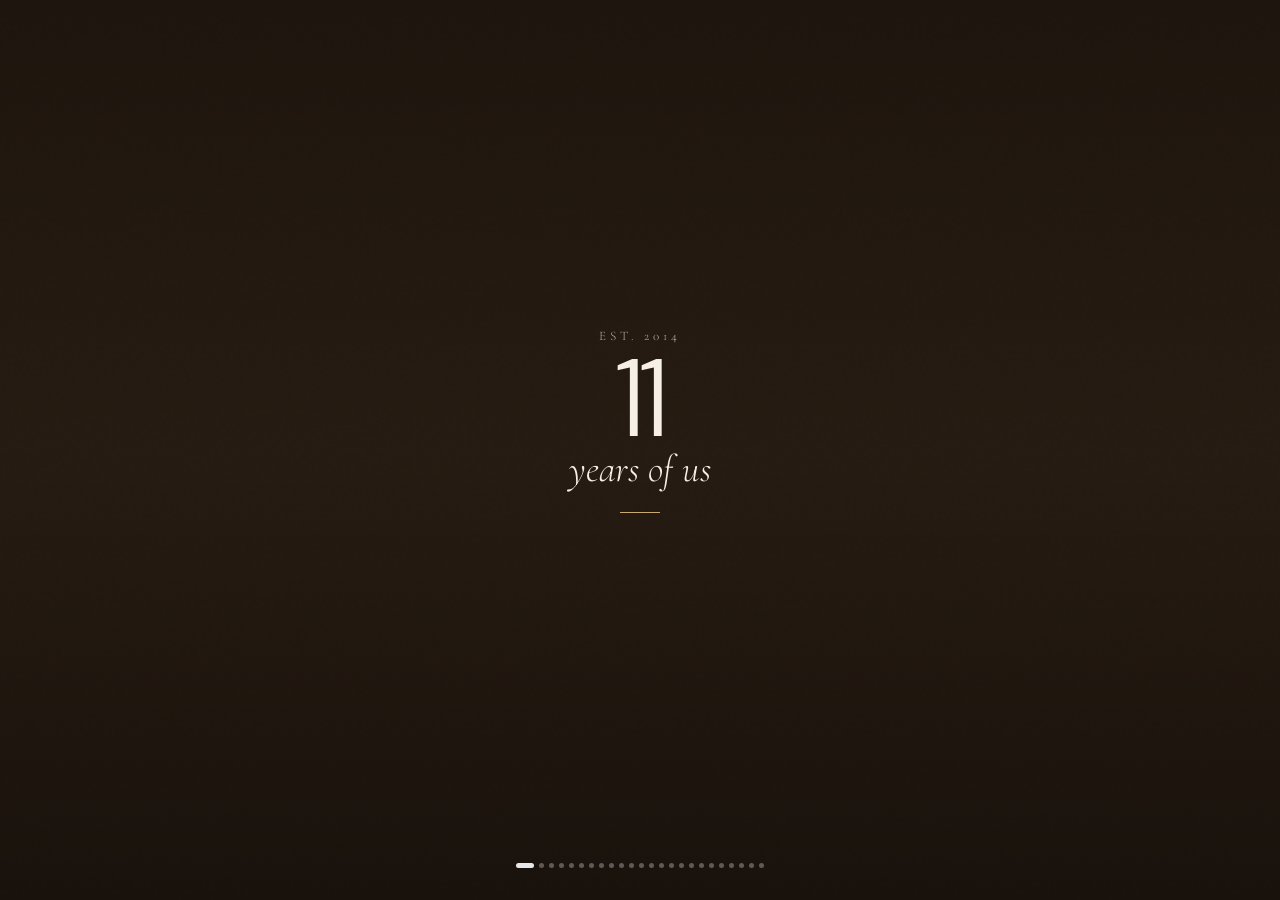
==== commit 2cf2f498: "UI pass — 75 Hard calendar, content updates, layout fixes 75 Hard slide: - Replace flat brick grid w" ====
--- a/anniversary-wrapped.html
+++ b/anniversary-wrapped.html
@@ -5,706 +5,7 @@
 <meta name="viewport" content="width=device-width, initial-scale=1.0, maximum-scale=1.0, user-scalable=no">
 <title>11 Years of Us</title>
 <link href="https://fonts.googleapis.com/css2?family=Cormorant+Garamond:ital,wght@0,300;0,400;0,500;1,300;1,400&family=DM+Sans:wght@300;400;500&display=swap" rel="stylesheet">
-<style>
-  :root {
-    --cream: #F5EFE6;
-    --blush: #E8C9B8;
-    --rose: #C97B63;
-    --warm-gold: #C9A96E;
-    --deep: #2C1F14;
-    --soft-brown: #8B6355;
-    --text-light: #F5EFE6;
-    --text-dark: #2C1F14;
-  }
-
-  * { margin: 0; padding: 0; box-sizing: border-box; -webkit-tap-highlight-color: transparent; }
-
-  html, body {
-    height: 100%;
-    width: 100%;
-    overflow: hidden;
-    background: var(--deep);
-    font-family: 'DM Sans', sans-serif;
-  }
-
-  /* ── SLIDE CONTAINER ── */
-  #app {
-    position: fixed;
-    inset: 0;
-    display: flex;
-    flex-direction: column;
-  }
-
-  .slide {
-    position: absolute;
-    inset: 0;
-    display: flex;
-    flex-direction: column;
-    align-items: center;
-    justify-content: center;
-    padding: 40px 28px 80px;
-    opacity: 0;
-    pointer-events: none;
-    transition: opacity 0.6s ease, transform 0.6s ease;
-    transform: translateY(30px);
-    overflow: hidden;
-  }
-
-  .slide.active {
-    opacity: 1;
-    pointer-events: all;
-    transform: translateY(0);
-  }
-
-  .slide.exit {
-    opacity: 0;
-    transform: translateY(-30px);
-    pointer-events: none;
-  }
-
-  /* ── BACKGROUNDS ── */
-  .bg-cream { background: var(--cream); }
-  .bg-blush {
-    background: linear-gradient(160deg, #E8C9B8 0%, #D4A898 50%, #C08870 100%);
-  }
-  .bg-dark {
-    background: linear-gradient(160deg, #2C1F14 0%, #3D2B1A 60%, #4A3220 100%);
-  }
-  .bg-rose {
-    background: linear-gradient(160deg, #C97B63 0%, #B56650 100%);
-  }
-  .bg-gold {
-    background: linear-gradient(160deg, #C9A96E 0%, #B8934A 100%);
-  }
-  .bg-deep-rose {
-    background: linear-gradient(160deg, #8B3A2A 0%, #6B2318 100%);
-  }
-  .bg-engagement {
-    background: linear-gradient(160deg, #1A0E08 0%, #2C1610 50%, #1A0E08 100%);
-  }
-
-  /* ── NOISE OVERLAY ── */
-  .slide::before {
-    content: '';
-    position: absolute;
-    inset: 0;
-    background-image: url("data:image/svg+xml,%3Csvg viewBox='0 0 256 256' xmlns='http://www.w3.org/2000/svg'%3E%3Cfilter id='noise'%3E%3CfeTurbulence type='fractalNoise' baseFrequency='0.9' numOctaves='4' stitchTiles='stitch'/%3E%3C/filter%3E%3Crect width='100%25' height='100%25' filter='url(%23noise)' opacity='0.04'/%3E%3C/svg%3E");
-    opacity: 0.4;
-    pointer-events: none;
-    z-index: 0;
-  }
-
-  .slide > * { position: relative; z-index: 1; }
-
-  /* ── NAVIGATION ── */
-  #nav {
-    position: fixed;
-    bottom: 0;
-    left: 0;
-    right: 0;
-    padding: 16px 28px 32px;
-    display: flex;
-    align-items: center;
-    justify-content: space-between;
-    z-index: 100;
-  }
-
-  #progress-dots {
-    display: flex;
-    gap: 5px;
-    align-items: center;
-  }
-
-  .dot {
-    width: 5px;
-    height: 5px;
-    border-radius: 50%;
-    background: rgba(255,255,255,0.3);
-    transition: all 0.3s ease;
-  }
-
-  .dot.active {
-    background: rgba(255,255,255,0.9);
-    width: 18px;
-    border-radius: 3px;
-  }
-
-  #next-btn {
-    background: rgba(255,255,255,0.15);
-    backdrop-filter: blur(10px);
-    border: 1px solid rgba(255,255,255,0.2);
-    color: white;
-    font-family: 'DM Sans', sans-serif;
-    font-size: 13px;
-    font-weight: 500;
-    letter-spacing: 0.08em;
-    padding: 10px 22px;
-    border-radius: 100px;
-    cursor: pointer;
-    transition: all 0.2s ease;
-  }
-
-  #next-btn:active { transform: scale(0.96); }
-  #next-btn.dark {
-    background: rgba(44,31,20,0.15);
-    border-color: rgba(44,31,20,0.2);
-    color: var(--deep);
-  }
-
-  /* ── SECTION DIVIDER ── */
-  .section-label {
-    font-family: 'DM Sans', sans-serif;
-    font-size: 10px;
-    font-weight: 500;
-    letter-spacing: 0.2em;
-    text-transform: uppercase;
-    opacity: 0.6;
-    margin-bottom: 12px;
-  }
-
-  .section-number {
-    font-family: 'Cormorant Garamond', serif;
-    font-size: 120px;
-    font-weight: 300;
-    line-height: 1;
-    opacity: 0.12;
-    position: absolute;
-    right: -10px;
-    bottom: 60px;
-  }
-
-  /* ── TYPOGRAPHY ── */
-  .display {
-    font-family: 'Cormorant Garamond', serif;
-    font-size: 52px;
-    font-weight: 300;
-    line-height: 1.1;
-    letter-spacing: -0.01em;
-  }
-
-  .display-sm {
-    font-family: 'Cormorant Garamond', serif;
-    font-size: 38px;
-    font-weight: 300;
-    line-height: 1.15;
-  }
-
-  .stat-number {
-    font-family: 'Cormorant Garamond', serif;
-    font-size: 88px;
-    font-weight: 300;
-    line-height: 1;
-    letter-spacing: -0.02em;
-  }
-
-  .stat-label {
-    font-family: 'DM Sans', sans-serif;
-    font-size: 13px;
-    font-weight: 400;
-    letter-spacing: 0.08em;
-    text-transform: uppercase;
-    opacity: 0.7;
-    margin-top: 6px;
-  }
-
-  .body {
-    font-family: 'DM Sans', sans-serif;
-    font-size: 15px;
-    font-weight: 300;
-    line-height: 1.6;
-    opacity: 0.85;
-  }
-
-  .italic {
-    font-family: 'Cormorant Garamond', serif;
-    font-style: italic;
-    font-size: 22px;
-    font-weight: 300;
-    line-height: 1.5;
-  }
-
-  .text-cream { color: var(--cream); }
-  .text-dark { color: var(--deep); }
-  .text-gold { color: var(--warm-gold); }
-  .text-rose { color: var(--rose); }
-
-  /* ── DIVIDER ── */
-  .divider {
-    width: 40px;
-    height: 1px;
-    background: currentColor;
-    opacity: 0.3;
-    margin: 16px 0;
-  }
-
-  .divider-gold {
-    width: 40px;
-    height: 1px;
-    background: var(--warm-gold);
-    margin: 16px 0;
-  }
-
-  /* ── PHOTO PLACEHOLDER ── */
-  .photo-slot {
-    width: 100%;
-    border-radius: 12px;
-    overflow: hidden;
-    position: relative;
-    background: rgba(0,0,0,0.15);
-    display: flex;
-    align-items: center;
-    justify-content: center;
-  }
-
-  .photo-slot .photo-label {
-    font-family: 'DM Sans', sans-serif;
-    font-size: 11px;
-    letter-spacing: 0.1em;
-    text-transform: uppercase;
-    opacity: 0.4;
-    text-align: center;
-    padding: 20px;
-  }
-
-  .photo-hero {
-    height: 240px;
-  }
-
-  .photo-sm {
-    height: 140px;
-  }
-
-  .photo-xs {
-    height: 100px;
-  }
-
-  /* ── PILL / BADGE ── */
-  .pill {
-    display: inline-flex;
-    align-items: center;
-    gap: 6px;
-    background: rgba(255,255,255,0.12);
-    border: 1px solid rgba(255,255,255,0.18);
-    border-radius: 100px;
-    padding: 6px 14px;
-    font-size: 12px;
-    letter-spacing: 0.06em;
-    font-weight: 500;
-  }
-
-  .pill-dark {
-    background: rgba(44,31,20,0.1);
-    border-color: rgba(44,31,20,0.18);
-    color: var(--deep);
-  }
-
-  /* ── INTERACTIVE: PICK CARDS ── */
-  .pick-grid {
-    display: flex;
-    flex-direction: column;
-    gap: 10px;
-    width: 100%;
-  }
-
-  .pick-grid-2 {
-    display: grid;
-    grid-template-columns: 1fr 1fr;
-    gap: 10px;
-    width: 100%;
-  }
-
-  .pick-card {
-    border-radius: 12px;
-    overflow: hidden;
-    cursor: pointer;
-    transition: all 0.25s ease;
-    border: 2px solid transparent;
-    position: relative;
-  }
-
-  .pick-card:active { transform: scale(0.97); }
-
-  .pick-card.selected {
-    border-color: var(--warm-gold);
-    transform: scale(1.02);
-  }
-
-  .pick-card.not-selected {
-    opacity: 0.4;
-  }
-
-  .pick-card-inner {
-    background: rgba(255,255,255,0.1);
-    padding: 14px 16px;
-    display: flex;
-    align-items: center;
-    gap: 12px;
-  }
-
-  .pick-card-photo {
-    width: 100%;
-    height: 110px;
-    background: rgba(0,0,0,0.2);
-    display: flex;
-    align-items: center;
-    justify-content: center;
-  }
-
-  .pick-card-photo .photo-label {
-    font-size: 10px;
-    opacity: 0.4;
-    letter-spacing: 0.1em;
-    text-transform: uppercase;
-    color: white;
-    text-align: center;
-    padding: 10px;
-  }
-
-  .pick-card-label {
-    font-family: 'DM Sans', sans-serif;
-    font-size: 13px;
-    font-weight: 500;
-    flex: 1;
-  }
-
-  .pick-card-sub {
-    font-size: 11px;
-    opacity: 0.6;
-    margin-top: 2px;
-  }
-
-  .pick-emoji { font-size: 22px; }
-
-  .check-mark {
-    position: absolute;
-    top: 8px;
-    right: 8px;
-    width: 22px;
-    height: 22px;
-    border-radius: 50%;
-    background: var(--warm-gold);
-    display: flex;
-    align-items: center;
-    justify-content: center;
-    font-size: 11px;
-    opacity: 0;
-    transition: opacity 0.2s ease;
-  }
-
-  .pick-card.selected .check-mark { opacity: 1; }
-
-  /* ── INTERACTIVE: SLIDER ── */
-  .slider-wrap {
-    width: 100%;
-    padding: 10px 0 20px;
-  }
-
-  .slider-track {
-    position: relative;
-    height: 6px;
-    background: rgba(255,255,255,0.15);
-    border-radius: 3px;
-    cursor: pointer;
-  }
-
-  .slider-fill {
-    position: absolute;
-    left: 0;
-    top: 0;
-    height: 100%;
-    background: var(--warm-gold);
-    border-radius: 3px;
-    transition: width 0.05s;
-  }
-
-  .slider-thumb {
-    position: absolute;
-    top: 50%;
-    transform: translate(-50%, -50%);
-    width: 28px;
-    height: 28px;
-    border-radius: 50%;
-    background: white;
-    box-shadow: 0 2px 12px rgba(0,0,0,0.3);
-    cursor: grab;
-    transition: transform 0.1s ease;
-    touch-action: none;
-  }
-
-  .slider-thumb:active { transform: translate(-50%, -50%) scale(1.2); cursor: grabbing; }
-
-  .slider-value {
-    font-family: 'Cormorant Garamond', serif;
-    font-size: 64px;
-    font-weight: 300;
-    color: white;
-    text-align: center;
-    margin-bottom: 4px;
-    transition: all 0.1s;
-  }
-
-  .slider-range-labels {
-    display: flex;
-    justify-content: space-between;
-    font-size: 11px;
-    opacity: 0.45;
-    margin-top: 8px;
-  }
-
-  .reveal-btn {
-    margin-top: 24px;
-    background: var(--warm-gold);
-    color: var(--deep);
-    border: none;
-    border-radius: 100px;
-    padding: 12px 28px;
-    font-family: 'DM Sans', sans-serif;
-    font-size: 13px;
-    font-weight: 500;
-    letter-spacing: 0.06em;
-    cursor: pointer;
-    transition: all 0.2s ease;
-    display: block;
-    width: 100%;
-  }
-
-  .reveal-btn:active { transform: scale(0.97); }
-  .reveal-btn:disabled { opacity: 0.4; }
-
-  .reveal-result {
-    text-align: center;
-    margin-top: 20px;
-    display: none;
-  }
-
-  .reveal-result.show { display: block; }
-
-  /* ── COUNTRY CARDS ── */
-  .country-grid {
-    display: grid;
-    grid-template-columns: 1fr 1fr;
-    gap: 8px;
-    width: 100%;
-  }
-
-  .country-card {
-    background: rgba(255,255,255,0.1);
-    border: 1px solid rgba(255,255,255,0.12);
-    border-radius: 10px;
-    padding: 12px 14px;
-    display: flex;
-    align-items: center;
-    gap: 10px;
-  }
-
-  .country-flag { font-size: 22px; }
-
-  .country-name {
-    font-size: 13px;
-    font-weight: 400;
-    color: white;
-  }
-
-  /* ── CAR CARD ── */
-  .car-card {
-    background: rgba(255,255,255,0.08);
-    border: 1px solid rgba(255,255,255,0.12);
-    border-radius: 12px;
-    padding: 16px 18px;
-    width: 100%;
-    margin-bottom: 10px;
-  }
-
-  .car-name {
-    font-family: 'Cormorant Garamond', serif;
-    font-size: 22px;
-    font-weight: 400;
-    color: white;
-    margin-bottom: 10px;
-  }
-
-  .car-stats {
-    display: flex;
-    gap: 8px;
-    flex-wrap: wrap;
-  }
-
-  .car-stat {
-    background: rgba(255,255,255,0.1);
-    border-radius: 6px;
-    padding: 5px 10px;
-    font-size: 12px;
-    color: rgba(255,255,255,0.75);
-  }
-
-  /* ── ENGAGEMENT SLIDE ── */
-  .engagement-date {
-    font-family: 'Cormorant Garamond', serif;
-    font-size: 18px;
-    font-weight: 300;
-    letter-spacing: 0.15em;
-    color: var(--warm-gold);
-    text-transform: uppercase;
-    margin-bottom: 8px;
-  }
-
-  .engagement-photos {
-    display: grid;
-    grid-template-columns: 1fr 1fr;
-    gap: 8px;
-    width: 100%;
-    margin-top: 16px;
-  }
-
-  .engagement-photos .photo-slot:first-child {
-    grid-column: 1 / -1;
-  }
-
-  /* ── COUNTER ── */
-  .live-counter {
-    font-family: 'Cormorant Garamond', serif;
-    font-size: 72px;
-    font-weight: 300;
-    color: var(--warm-gold);
-    line-height: 1;
-  }
-
-  /* ── CONFETTI ── */
-  .confetti-piece {
-    position: absolute;
-    width: 8px;
-    height: 8px;
-    opacity: 0;
-    animation: confettiFall 3s ease-in forwards;
-    border-radius: 2px;
-    pointer-events: none;
-    z-index: 10;
-  }
-
-  @keyframes confettiFall {
-    0% { transform: translateY(-20px) rotate(0deg); opacity: 1; }
-    100% { transform: translateY(100vh) rotate(720deg); opacity: 0; }
-  }
-
-  /* ── SLIDE IN ANIMATIONS ── */
-  @keyframes fadeUp {
-    from { opacity: 0; transform: translateY(20px); }
-    to { opacity: 1; transform: translateY(0); }
-  }
-
-  .slide.active .anim-1 { animation: fadeUp 0.5s ease 0.1s both; }
-  .slide.active .anim-2 { animation: fadeUp 0.5s ease 0.25s both; }
-  .slide.active .anim-3 { animation: fadeUp 0.5s ease 0.4s both; }
-  .slide.active .anim-4 { animation: fadeUp 0.5s ease 0.55s both; }
-  .slide.active .anim-5 { animation: fadeUp 0.5s ease 0.7s both; }
-
-  /* ── TITLE SLIDE ── */
-  .title-ornament {
-    font-family: 'Cormorant Garamond', serif;
-    font-size: 13px;
-    font-weight: 300;
-    letter-spacing: 0.3em;
-    text-transform: uppercase;
-    color: var(--warm-gold);
-  }
-
-  .title-years {
-    font-family: 'Cormorant Garamond', serif;
-    font-size: 110px;
-    font-weight: 300;
-    line-height: 1;
-    color: var(--deep);
-    letter-spacing: -0.03em;
-  }
-
-  .title-of-us {
-    font-family: 'Cormorant Garamond', serif;
-    font-style: italic;
-    font-size: 38px;
-    font-weight: 300;
-    color: var(--soft-brown);
-    margin-top: -8px;
-  }
-
-  /* ── SECTION DIVIDER SLIDE ── */
-  .section-div-number {
-    font-family: 'Cormorant Garamond', serif;
-    font-size: 160px;
-    font-weight: 300;
-    line-height: 1;
-    opacity: 0.08;
-    position: absolute;
-    right: -20px;
-    top: 50%;
-    transform: translateY(-50%);
-    color: white;
-    pointer-events: none;
-  }
-
-  .section-div-title {
-    font-family: 'Cormorant Garamond', serif;
-    font-size: 52px;
-    font-weight: 300;
-    color: white;
-    line-height: 1.1;
-  }
-
-  /* ── FINAL SLIDE ── */
-  .year-12-btn {
-    background: transparent;
-    border: 1px solid rgba(201,169,110,0.4);
-    color: var(--warm-gold);
-    font-family: 'DM Sans', sans-serif;
-    font-size: 12px;
-    letter-spacing: 0.15em;
-    text-transform: uppercase;
-    padding: 10px 22px;
-    border-radius: 100px;
-    cursor: pointer;
-    margin-top: 16px;
-    transition: all 0.2s;
-  }
-
-  .year-12-btn:active { background: rgba(201,169,110,0.1); }
-
-  /* ── 75 HARD CHECKMARKS ── */
-  .check-grid {
-    display: grid;
-    grid-template-columns: repeat(5, 1fr);
-    gap: 4px;
-    width: 100%;
-    margin: 12px 0;
-  }
-
-  .check-cell {
-    height: 10px;
-    border-radius: 2px;
-    background: rgba(255,255,255,0.12);
-  }
-
-  .check-cell.done {
-    background: var(--warm-gold);
-  }
-
-  /* ── WORD OF YEAR ── */
-  .word-reveal {
-    font-family: 'Cormorant Garamond', serif;
-    font-size: 72px;
-    font-weight: 300;
-    font-style: italic;
-    color: white;
-    text-align: center;
-    line-height: 1;
-  }
-
-  /* responsive tweaks */
-  @media (max-height: 700px) {
-    .stat-number { font-size: 64px; }
-    .display { font-size: 40px; }
-    .title-years { font-size: 80px; }
-    .photo-hero { height: 180px; }
-  }
-</style>
+<link rel="stylesheet" href="styles.css">
 </head>
 <body>
 
@@ -713,18 +14,13 @@
   <!-- ═══════════════════════════════════════
        SLIDE 0 — TITLE
   ══════════════════════════════════════════ -->
-  <div class="slide bg-cream active" data-index="0">
-    <div style="text-align:center; width:100%;">
-      <div class="title-ornament anim-1">Est. 2014</div>
-      <div class="title-years anim-2">11</div>
-      <div class="title-of-us anim-3">years of us</div>
+  <div class="slide active" data-index="0" style="background-image: url(''); background-size: cover; background-position: center; background-color: var(--deep);">
+    <div class="hero-overlay"></div>
+    <div style="text-align:center; width:100%; position:relative; z-index:2;">
+      <div class="title-ornament anim-1" style="color: rgba(245,239,230,0.7);">Est. 2014</div>
+      <div class="title-years anim-2" style="color: var(--cream);">11</div>
+      <div class="title-of-us anim-3" style="color: var(--cream);">years of us</div>
       <div class="divider-gold anim-4" style="margin: 20px auto;"></div>
-      <div class="body text-dark anim-4" style="opacity:0.5; font-size:13px; letter-spacing:0.06em;">
-        I've been collecting these all year.
-      </div>
-    </div>
-    <div class="photo-slot photo-hero anim-5" style="margin-top:32px; width:100%;">
-      <div class="photo-label text-dark">[ hero photo ]</div>
     </div>
   </div>
 
@@ -732,7 +28,7 @@
        SLIDE 1 — SECTION: QUALITY TIME
   ══════════════════════════════════════════ -->
   <div class="slide bg-blush" data-index="1">
-    <div class="section-div-number">01</div>
+    <div class="section-div-number">1</div>
     <div style="width:100%;">
       <div class="section-label text-dark anim-1" style="opacity:0.5;">Section One</div>
       <div class="section-div-title text-dark anim-2">Quality<br/>Time</div>
@@ -745,15 +41,27 @@
        SLIDE 2 — NYT GAMES
   ══════════════════════════════════════════ -->
   <div class="slide bg-dark" data-index="2">
-    <div style="text-align:center; width:100%;">
+    <div style="width:100%;">
       <div class="section-label text-cream anim-1">Quality Time</div>
-      <div class="stat-number text-cream anim-2">103</div>
-      <div class="stat-label text-cream anim-2">day Wordle streak</div>
-      <div class="divider anim-3" style="background:var(--cream); margin: 20px auto;"></div>
-      <div class="italic text-cream anim-3" style="font-size:18px; opacity:0.75;">
-        "Favourite game: Spelling Bee"
-      </div>
-      <div class="body text-cream anim-4" style="margin-top:10px; font-size:13px; opacity:0.5;">
+      <div class="display text-cream anim-2" style="font-size:48px; line-height:1.1;">
+        Wake up<br/><em>slowly.</em>
+      </div>
+      <div class="anim-3" style="margin-top:24px;">
+        <div class="stat-row">
+          <span class="stat-row-label">Longest Wordle streak</span>
+          <span class="stat-row-value">103 days</span>
+        </div>
+        <div class="stat-row">
+          <span class="stat-row-label">Favourite game</span>
+          <span class="stat-row-value">Spelling Bee <em style="font-size:0.7em; opacity:0.55;">(Shrelling Shree)</em></span>
+        </div>
+        <div class="stat-row" style="border-bottom:none;">
+          <span class="stat-row-label">Hardest crossword</span>
+          <span class="stat-row-value">Wednesday</span>
+        </div>
+      </div>
+      <div class="divider anim-4" style="background:rgba(255,255,255,0.15); margin:20px 0;"></div>
+      <div class="body text-cream anim-4" style="font-size:13px; opacity:0.5;">
         NYT Games together, every day.
       </div>
     </div>
@@ -870,17 +178,34 @@
   </div>
 
   <!-- ═══════════════════════════════════════
-       SLIDE 6 — CROISSANTS
+       SLIDE 6 — QUASOS
   ══════════════════════════════════════════ -->
   <div class="slide bg-gold" data-index="6">
-    <div style="text-align:center; width:100%;">
+    <div style="width:100%; text-align:center;">
       <div class="section-label text-dark anim-1" style="opacity:0.6;">Quality Time</div>
-      <div style="font-size:64px; margin: 8px 0;" class="anim-2">🥐</div>
-      <div class="stat-number text-dark anim-2">[ # ]</div>
-      <div class="stat-label text-dark anim-2">croissants eaten together</div>
-      <div class="divider anim-3" style="background: var(--deep); margin: 20px auto;"></div>
-      <div class="body text-dark anim-3" style="font-size:14px;">
-        Every Wednesday. And honestly,<br/>every country we visited too.
+      <div style="font-size:42px;" class="anim-2">🥐</div>
+      <div class="display-sm text-dark anim-2" style="margin-top:8px;">How many quasos<br/>do you think<br/><em>we ate?</em></div>
+      <div class="anim-3" style="margin-top:24px;">
+        <div class="slider-value" id="quaso-slider-display" style="color: var(--deep);">[ — ]</div>
+        <div class="stat-label text-dark" style="margin-top:0;">quasos</div>
+        <div class="slider-wrap">
+          <div class="slider-track" id="quaso-slider-track">
+            <div class="slider-fill" id="quaso-slider-fill" style="width:50%"></div>
+            <div class="slider-thumb" id="quaso-slider-thumb" style="left:50%"></div>
+          </div>
+          <div class="slider-range-labels">
+            <span style="color:var(--deep);">0</span>
+            <span style="color:var(--deep);">200</span>
+          </div>
+        </div>
+        <button class="reveal-btn" id="quaso-reveal-btn" onclick="revealQuasos()" style="background:var(--deep); color:var(--cream);">
+          Reveal the answer
+        </button>
+        <div class="reveal-result" id="quaso-reveal-result">
+          <div class="stat-number text-dark" style="font-size:72px;">[ # ]</div>
+          <div class="stat-label text-dark">actual quasos together</div>
+          <div class="body text-dark" style="margin-top:12px; font-size:13px; opacity:0.65;" id="quaso-reveal-message"></div>
+        </div>
       </div>
     </div>
   </div>
@@ -941,7 +266,7 @@
        SLIDE 9 — SECTION: CHALLENGES
   ══════════════════════════════════════════ -->
   <div class="slide bg-dark" data-index="9">
-    <div class="section-div-number">02</div>
+    <div class="section-div-number">2</div>
     <div style="width:100%;">
       <div class="section-label text-cream anim-1" style="opacity:0.5;">Section Two</div>
       <div class="section-div-title text-cream anim-2">Challenges</div>
@@ -1004,21 +329,27 @@
     <div style="text-align:center; width:100%;">
       <div class="section-label text-cream anim-1">Challenges</div>
       <div class="display text-cream anim-2" style="font-size:44px;">75 Hard.<br/>Done. ✓</div>
+      <div class="body text-cream anim-3" style="font-size:11px; opacity:0.55; margin: 10px 0 4px;">2 Feb → 18 Apr 2026</div>
       <div class="check-grid anim-3" id="hard-grid"></div>
-      <div class="pill anim-3" style="margin: 8px auto;">*with some creative rule interpretation</div>
-      <div class="divider anim-4" style="background:rgba(255,255,255,0.3); margin: 16px auto;"></div>
-      <div class="body text-cream anim-4" style="font-size:13px;">
-        Best habit to emerge from it:
-      </div>
-      <div class="display text-cream anim-5" style="font-size:36px; margin-top:6px;">🧘 Yoga</div>
-      <div class="body text-cream anim-5" style="font-size:12px; opacity:0.55; margin-top:4px;">[ Start date ] → [ End date ]</div>
+      <div class="pill anim-4" style="margin: 8px auto;">*with some creative rule interpretation</div>
+      <div class="divider anim-4" style="background:rgba(255,255,255,0.3); margin: 8px auto;"></div>
+      <div class="anim-5" style="display:grid; grid-template-columns:1fr 1fr; gap:5px 16px; text-align:left; width:100%;">
+        <div class="body text-cream" style="font-size:12px; opacity:0.8;">→ No alcohol</div>
+        <div class="body text-cream" style="font-size:12px; opacity:0.8;">→ Delete social media</div>
+        <div class="body text-cream" style="font-size:12px; opacity:0.8;">→ No soft-drink</div>
+        <div class="body text-cream" style="font-size:12px; opacity:0.8;">→ Yoga every day</div>
+        <div class="body text-cream" style="font-size:12px; opacity:0.8;">→ Climbing twice a week</div>
+        <div class="body text-cream" style="font-size:12px; opacity:0.8;">→ Walk Apollo every day</div>
+        <div class="body text-cream" style="font-size:12px; opacity:0.8;">→ No buying coffee</div>
+        <div class="body text-cream" style="font-size:12px; opacity:0.8;">→ Home cooked meals only</div>
+      </div>
     </div>
   </div>
 
   <!-- ═══════════════════════════════════════
        SLIDE 13 — VEGANISM
   ══════════════════════════════════════════ -->
-  <div class="slide bg-cream" data-index="13">
+  <div class="slide" data-index="13" style="background: linear-gradient(160deg, #c8e6c4 0%, #dff0d0 45%, #f0f7e6 100%)">
     <div style="text-align:center; width:100%;">
       <div class="section-label text-dark anim-1" style="opacity:0.5;">Challenges</div>
       <div style="font-size:52px;" class="anim-2">🌱</div>
@@ -1034,19 +365,19 @@
        SLIDE 14 — SECTION: TRAVEL
   ══════════════════════════════════════════ -->
   <div class="slide bg-blush" data-index="14">
-    <div class="section-div-number">03</div>
+    <div class="section-div-number">3</div>
     <div style="width:100%;">
       <div class="section-label text-dark anim-1" style="opacity:0.5;">Section Three</div>
       <div class="section-div-title text-dark anim-2">Travel</div>
       <div class="divider anim-3" style="background:var(--deep);"></div>
-      <div class="body text-dark anim-3">8 countries.<br/>Counting.</div>
+      <div class="body text-dark anim-3">8 countries this year.<br/>And counting.</div>
     </div>
   </div>
 
   <!-- ═══════════════════════════════════════
        SLIDE 15 — COUNTRIES
   ══════════════════════════════════════════ -->
-  <div class="slide bg-dark" data-index="15" style="justify-content:flex-start; padding-top:52px;">
+  <div class="slide bg-dark" data-index="15">
     <div style="width:100%; margin-bottom:16px;">
       <div class="section-label text-cream anim-1">Travel</div>
       <div class="display-sm text-cream anim-2">Everywhere<br/>we went.</div>
@@ -1076,7 +407,7 @@
       <div class="display text-dark anim-2" style="margin-top:12px; font-size:48px;">New Zealand</div>
       <div class="divider anim-3" style="background:var(--deep); margin: 20px auto;"></div>
       <div class="body text-dark anim-3">
-        Booked. On the way.<br/>Country #9.
+        Booked. On the way.
       </div>
       <div class="pill pill-dark anim-4" style="margin-top:16px; display:inline-flex;">✈️ Already booked</div>
     </div>
@@ -1086,7 +417,7 @@
        SLIDE 17 — SECTION: HIGHLIGHTS
   ══════════════════════════════════════════ -->
   <div class="slide bg-dark" data-index="17">
-    <div class="section-div-number">04</div>
+    <div class="section-div-number">4</div>
     <div style="width:100%;">
       <div class="section-label text-cream anim-1" style="opacity:0.5;">Section Four</div>
       <div class="section-div-title text-cream anim-2">Highlights</div>
@@ -1147,8 +478,8 @@
   <div class="slide bg-dark" data-index="20">
     <div style="text-align:center; width:100%;">
       <div class="section-label text-cream anim-1">Highlights</div>
-      <div class="body text-cream anim-2" style="opacity:0.6; margin: 16px 0 24px;">If I had to sum up our year<br/>in one word, it would be —</div>
-      <div class="word-reveal anim-3">[ word ]</div>
+      <div class="body text-cream anim-2" style="opacity:0.6; margin: 16px 0 24px;">If I had to sum up our year<br/>in one word, it would be</div>
+      <div class="word-reveal anim-3">thebestoneyet</div>
       <div class="divider anim-4" style="background:rgba(255,255,255,0.2); margin: 28px auto;"></div>
       <div class="body text-cream anim-4" style="opacity:0.5; font-size:13px;">
         What's yours?
@@ -1218,191 +549,8 @@
 <!-- ── NAVIGATION BAR ── -->
 <div id="nav">
   <div id="progress-dots"></div>
-  <button id="next-btn" onclick="nextSlide()">Next →</button>
 </div>
 
-<script>
-  const TOTAL_SLIDES = 24;
-  const ACTUAL_WALKS = 0; // Replace with your number
-  const ENGAGEMENT_DATE = new Date('2025-09-15');
-
-  let current = 0;
-  let sliderValue = 400;
-  let revealed = false;
-
-  // ── BUILD PROGRESS DOTS ──
-  const dotsEl = document.getElementById('progress-dots');
-  for (let i = 0; i < TOTAL_SLIDES; i++) {
-    const d = document.createElement('div');
-    d.className = 'dot' + (i === 0 ? ' active' : '');
-    d.id = `dot-${i}`;
-    dotsEl.appendChild(d);
-  }
-
-  // ── SLIDE NAVIGATION ──
-  function goToSlide(index) {
-    if (index < 0 || index >= TOTAL_SLIDES) return;
-
-    const current_slide = document.querySelector('.slide.active');
-    const next_slide = document.querySelector(`.slide[data-index="${index}"]`);
-
-    if (!next_slide) return;
-
-    current_slide.classList.remove('active');
-    current_slide.classList.add('exit');
-    setTimeout(() => current_slide.classList.remove('exit'), 600);
-
-    next_slide.classList.add('active');
-
-    document.getElementById(`dot-${current}`)?.classList.remove('active');
-    document.getElementById(`dot-${index}`)?.classList.add('active');
-
-    current = index;
-
-    // Update next button style based on slide bg
-    const btn = document.getElementById('next-btn');
-    const lightSlides = [0, 6, 8, 13, 14, 19];
-    if (lightSlides.includes(current)) {
-      btn.classList.add('dark');
-    } else {
-      btn.classList.remove('dark');
-    }
-
-    // Hide next on final slide
-    btn.style.display = current === TOTAL_SLIDES - 1 ? 'none' : '';
-
-    // Special actions
-    if (index === 22) triggerConfetti();
-    if (index === 23) updateDaysCounter();
-    if (index === 12) buildHardGrid();
-  }
-
-  function nextSlide() {
-    goToSlide(current + 1);
-  }
-
-  // Tap anywhere on slide to advance (except interactive elements)
-  document.getElementById('app').addEventListener('click', (e) => {
-    const interactive = e.target.closest('.pick-card, .slider-thumb, .slider-track, .reveal-btn, #next-btn, .year-12-btn');
-    if (!interactive) nextSlide();
-  });
-
-  // ── INTERACTIVE: PICK CARDS ──
-  function selectCard(groupId, card) {
-    const group = document.getElementById(groupId);
-    const cards = group.querySelectorAll('.pick-card');
-    cards.forEach(c => {
-      c.classList.remove('selected', 'not-selected');
-      c.classList.add('not-selected');
-    });
-    card.classList.remove('not-selected');
-    card.classList.add('selected');
-  }
-
-  // ── INTERACTIVE: SLIDER ──
-  const track = document.getElementById('slider-track');
-  const thumb = document.getElementById('slider-thumb');
-  const fill = document.getElementById('slider-fill');
-  const display = document.getElementById('slider-display');
-
-  const MIN_WALKS = 0;
-  const MAX_WALKS = 800;
-
-  function updateSlider(pct) {
-    pct = Math.max(0, Math.min(1, pct));
-    const val = Math.round(pct * MAX_WALKS);
-    sliderValue = val;
-    fill.style.width = (pct * 100) + '%';
-    thumb.style.left = (pct * 100) + '%';
-    display.textContent = val;
-  }
-
-  // Initialize slider
-  updateSlider(0.5);
-
-  function getSliderPct(e, el) {
-    const rect = el.getBoundingClientRect();
-    const clientX = e.touches ? e.touches[0].clientX : e.clientX;
-    return (clientX - rect.left) / rect.width;
-  }
-
-  let dragging = false;
-
-  thumb.addEventListener('mousedown', () => dragging = true);
-  thumb.addEventListener('touchstart', () => dragging = true, {passive: true});
-  track.addEventListener('click', (e) => updateSlider(getSliderPct(e, track)));
-
-  document.addEventListener('mousemove', (e) => {
-    if (dragging) updateSlider(getSliderPct(e, track));
-  });
-  document.addEventListener('touchmove', (e) => {
-    if (dragging) updateSlider(getSliderPct(e.touches[0], track));
-  }, {passive: true});
-  document.addEventListener('mouseup', () => dragging = false);
-  document.addEventListener('touchend', () => dragging = false);
-
-  function revealWalks() {
-    revealed = true;
-    document.getElementById('reveal-btn').style.display = 'none';
-    const result = document.getElementById('reveal-result');
-    result.classList.add('show');
-    const diff = Math.abs(sliderValue - ACTUAL_WALKS);
-    let msg = '';
-    if (ACTUAL_WALKS === 0) {
-      msg = 'Update this with the real number!';
-    } else if (diff < 20) {
-      msg = 'Incredibly close. You really do know us. 🎯';
-    } else if (diff < 80) {
-      msg = 'Pretty close! You know us well. 🐾';
-    } else {
-      msg = `You guessed ${sliderValue}. The real answer might surprise you.`;
-    }
-    document.getElementById('reveal-message').textContent = msg;
-  }
-
-  // ── 75 HARD GRID ──
-  function buildHardGrid() {
-    const grid = document.getElementById('hard-grid');
-    if (grid.children.length > 0) return;
-    for (let i = 0; i < 75; i++) {
-      const cell = document.createElement('div');
-      cell.className = 'check-cell done';
-      grid.appendChild(cell);
-    }
-  }
-
-  // ── CONFETTI ──
-  function triggerConfetti() {
-    const colors = ['#C9A96E', '#E8C9B8', '#C97B63', '#F5EFE6', '#fff'];
-    const slide = document.getElementById('engagement-slide');
-    for (let i = 0; i < 40; i++) {
-      setTimeout(() => {
-        const piece = document.createElement('div');
-        piece.className = 'confetti-piece';
-        piece.style.left = Math.random() * 100 + 'vw';
-        piece.style.top = '-10px';
-        piece.style.background = colors[Math.floor(Math.random() * colors.length)];
-        piece.style.animationDelay = Math.random() * 0.5 + 's';
-        piece.style.animationDuration = (2 + Math.random() * 2) + 's';
-        piece.style.transform = `rotate(${Math.random() * 360}deg)`;
-        slide.appendChild(piece);
-        setTimeout(() => piece.remove(), 4000);
-      }, i * 40);
-    }
-  }
-
-  // ── DAYS COUNTER ──
-  function updateDaysCounter() {
-    const now = new Date();
-    const diff = Math.floor((now - ENGAGEMENT_DATE) / (1000 * 60 * 60 * 24));
-    document.getElementById('days-counter').textContent = diff > 0 ? diff : '—';
-  }
-
-  // ── KEYBOARD NAV ──
-  document.addEventListener('keydown', (e) => {
-    if (e.key === 'ArrowRight' || e.key === ' ') nextSlide();
-    if (e.key === 'ArrowLeft') goToSlide(current - 1);
-  });
-</script>
+<script src="script.js"></script>
 </body>
 </html>
--- a/styles.css
+++ b/styles.css
@@ -0,0 +1,744 @@
+:root {
+  --cream: #F5EFE6;
+  --blush: #E8C9B8;
+  --rose: #C97B63;
+  --warm-gold: #C9A96E;
+  --deep: #2C1F14;
+  --soft-brown: #8B6355;
+  --text-light: #F5EFE6;
+  --text-dark: #2C1F14;
+}
+
+* { margin: 0; padding: 0; box-sizing: border-box; -webkit-tap-highlight-color: transparent; }
+
+html, body {
+  height: 100%;
+  width: 100%;
+  overflow: hidden;
+  background: var(--deep);
+  font-family: 'DM Sans', sans-serif;
+}
+
+/* ── SLIDE CONTAINER ── */
+#app {
+  position: fixed;
+  inset: 0;
+  display: flex;
+  flex-direction: column;
+}
+
+.slide {
+  position: absolute;
+  inset: 0;
+  display: flex;
+  flex-direction: column;
+  align-items: center;
+  justify-content: center;
+  padding: 40px 28px 80px;
+  opacity: 0;
+  pointer-events: none;
+  transition: opacity 0.6s ease, transform 0.6s ease;
+  transform: translateY(30px);
+  overflow: hidden;
+}
+
+.slide.active {
+  opacity: 1;
+  pointer-events: all;
+  transform: translateY(0);
+}
+
+.slide.exit {
+  opacity: 0;
+  transform: translateY(-30px);
+  pointer-events: none;
+}
+
+/* ── BACKGROUNDS ── */
+.bg-cream { background: var(--cream); }
+.bg-blush {
+  background: linear-gradient(160deg, #E8C9B8 0%, #D4A898 50%, #C08870 100%);
+}
+.bg-dark {
+  background: linear-gradient(160deg, #2C1F14 0%, #3D2B1A 60%, #4A3220 100%);
+}
+.bg-rose {
+  background: linear-gradient(160deg, #C97B63 0%, #B56650 100%);
+}
+.bg-gold {
+  background: linear-gradient(160deg, #C9A96E 0%, #B8934A 100%);
+}
+.bg-deep-rose {
+  background: linear-gradient(160deg, #8B3A2A 0%, #6B2318 100%);
+}
+.bg-engagement {
+  background: linear-gradient(160deg, #1A0E08 0%, #2C1610 50%, #1A0E08 100%);
+}
+
+/* ── NOISE OVERLAY ── */
+.slide::before {
+  content: '';
+  position: absolute;
+  inset: 0;
+  background-image: url("data:image/svg+xml,%3Csvg viewBox='0 0 256 256' xmlns='http://www.w3.org/2000/svg'%3E%3Cfilter id='noise'%3E%3CfeTurbulence type='fractalNoise' baseFrequency='0.9' numOctaves='4' stitchTiles='stitch'/%3E%3C/filter%3E%3Crect width='100%25' height='100%25' filter='url(%23noise)' opacity='0.04'/%3E%3C/svg%3E");
+  opacity: 0.4;
+  pointer-events: none;
+  z-index: 0;
+}
+
+.slide > * { position: relative; z-index: 1; }
+
+/* ── NAVIGATION ── */
+#nav {
+  position: fixed;
+  bottom: 0;
+  left: 0;
+  right: 0;
+  padding: 16px 28px 32px;
+  display: flex;
+  align-items: center;
+  justify-content: center;
+  z-index: 100;
+  pointer-events: none;
+}
+
+#progress-dots {
+  display: flex;
+  gap: 5px;
+  align-items: center;
+}
+
+.dot {
+  width: 5px;
+  height: 5px;
+  border-radius: 50%;
+  background: rgba(255,255,255,0.3);
+  transition: all 0.3s ease;
+}
+
+.dot.active {
+  background: rgba(255,255,255,0.9);
+  width: 18px;
+  border-radius: 3px;
+}
+
+
+/* ── SECTION DIVIDER ── */
+.section-label {
+  font-family: 'DM Sans', sans-serif;
+  font-size: 10px;
+  font-weight: 500;
+  letter-spacing: 0.2em;
+  text-transform: uppercase;
+  opacity: 0.6;
+  margin-bottom: 12px;
+}
+
+.section-number {
+  font-family: 'Cormorant Garamond', serif;
+  font-size: 120px;
+  font-weight: 300;
+  line-height: 1;
+  opacity: 0.12;
+  position: absolute;
+  right: -10px;
+  bottom: 60px;
+}
+
+/* ── TYPOGRAPHY ── */
+.display {
+  font-family: 'Cormorant Garamond', serif;
+  font-size: 52px;
+  font-weight: 300;
+  line-height: 1.1;
+  letter-spacing: -0.01em;
+}
+
+.display-sm {
+  font-family: 'Cormorant Garamond', serif;
+  font-size: 38px;
+  font-weight: 300;
+  line-height: 1.15;
+}
+
+.stat-number {
+  font-family: 'DM Sans', sans-serif;
+  font-size: 88px;
+  font-weight: 300;
+  line-height: 1;
+  letter-spacing: -0.02em;
+}
+
+.stat-label {
+  font-family: 'DM Sans', sans-serif;
+  font-size: 13px;
+  font-weight: 400;
+  letter-spacing: 0.08em;
+  text-transform: uppercase;
+  opacity: 0.7;
+  margin-top: 6px;
+}
+
+.body {
+  font-family: 'DM Sans', sans-serif;
+  font-size: 15px;
+  font-weight: 300;
+  line-height: 1.6;
+  opacity: 0.85;
+}
+
+.italic {
+  font-family: 'Cormorant Garamond', serif;
+  font-style: italic;
+  font-size: 22px;
+  font-weight: 300;
+  line-height: 1.5;
+}
+
+.text-cream { color: var(--cream); }
+.text-dark { color: var(--deep); }
+.text-gold { color: var(--warm-gold); }
+.text-rose { color: var(--rose); }
+
+/* ── STAT ROWS ── */
+.stat-row {
+  display: flex;
+  justify-content: space-between;
+  align-items: baseline;
+  padding: 11px 0;
+  border-bottom: 1px solid rgba(255,255,255,0.08);
+}
+
+.stat-row-label {
+  font-family: 'DM Sans', sans-serif;
+  font-size: 12px;
+  font-weight: 400;
+  letter-spacing: 0.04em;
+  opacity: 0.75;
+}
+
+.stat-row-value {
+  font-family: 'DM Sans', sans-serif;
+  font-size: 20px;
+  font-weight: 300;
+  color: var(--warm-gold);
+  text-align: right;
+}
+
+/* ── DIVIDER ── */
+.divider {
+  width: 40px;
+  height: 1px;
+  background: currentColor;
+  opacity: 0.3;
+  margin: 16px 0;
+}
+
+.divider-gold {
+  width: 40px;
+  height: 1px;
+  background: var(--warm-gold);
+  margin: 16px 0;
+}
+
+/* ── PHOTO PLACEHOLDER ── */
+.photo-slot {
+  width: 100%;
+  border-radius: 12px;
+  overflow: hidden;
+  position: relative;
+  background: rgba(0,0,0,0.15);
+  display: flex;
+  align-items: center;
+  justify-content: center;
+}
+
+.photo-slot .photo-label {
+  font-family: 'DM Sans', sans-serif;
+  font-size: 11px;
+  letter-spacing: 0.1em;
+  text-transform: uppercase;
+  opacity: 0.4;
+  text-align: center;
+  padding: 20px;
+}
+
+.photo-hero {
+  height: 240px;
+}
+
+.photo-sm {
+  height: 140px;
+}
+
+.photo-xs {
+  height: 100px;
+}
+
+/* ── PILL / BADGE ── */
+.pill {
+  display: inline-flex;
+  align-items: center;
+  gap: 6px;
+  background: rgba(255,255,255,0.12);
+  border: 1px solid rgba(255,255,255,0.18);
+  border-radius: 100px;
+  padding: 6px 14px;
+  font-size: 12px;
+  letter-spacing: 0.06em;
+  font-weight: 500;
+}
+
+.pill-dark {
+  background: rgba(44,31,20,0.1);
+  border-color: rgba(44,31,20,0.18);
+  color: var(--deep);
+}
+
+/* ── INTERACTIVE: PICK CARDS ── */
+.pick-grid {
+  display: flex;
+  flex-direction: column;
+  gap: 10px;
+  width: 100%;
+}
+
+.pick-grid-2 {
+  display: grid;
+  grid-template-columns: 1fr 1fr;
+  gap: 10px;
+  width: 100%;
+}
+
+.pick-card {
+  border-radius: 12px;
+  overflow: hidden;
+  cursor: pointer;
+  transition: all 0.25s ease;
+  border: 2px solid transparent;
+  position: relative;
+}
+
+.pick-card:active { transform: scale(0.97); }
+
+.pick-card.selected {
+  border-color: var(--warm-gold);
+  transform: scale(1.02);
+}
+
+.pick-card.not-selected {
+  opacity: 0.4;
+}
+
+.pick-card-inner {
+  background: rgba(255,255,255,0.1);
+  padding: 14px 16px;
+  display: flex;
+  align-items: center;
+  gap: 12px;
+}
+
+.pick-card-photo {
+  width: 100%;
+  height: 110px;
+  background: rgba(0,0,0,0.2);
+  display: flex;
+  align-items: center;
+  justify-content: center;
+}
+
+.pick-card-photo .photo-label {
+  font-size: 10px;
+  opacity: 0.4;
+  letter-spacing: 0.1em;
+  text-transform: uppercase;
+  color: white;
+  text-align: center;
+  padding: 10px;
+}
+
+.pick-card-label {
+  font-family: 'DM Sans', sans-serif;
+  font-size: 13px;
+  font-weight: 500;
+  flex: 1;
+}
+
+.pick-card-sub {
+  font-size: 11px;
+  opacity: 0.6;
+  margin-top: 2px;
+}
+
+.pick-emoji { font-size: 22px; }
+
+.check-mark {
+  position: absolute;
+  top: 8px;
+  right: 8px;
+  width: 22px;
+  height: 22px;
+  border-radius: 50%;
+  background: var(--warm-gold);
+  display: flex;
+  align-items: center;
+  justify-content: center;
+  font-size: 11px;
+  opacity: 0;
+  transition: opacity 0.2s ease;
+}
+
+.pick-card.selected .check-mark { opacity: 1; }
+
+/* ── INTERACTIVE: SLIDER ── */
+.slider-wrap {
+  width: 100%;
+  padding: 10px 0 20px;
+}
+
+.slider-track {
+  position: relative;
+  height: 6px;
+  background: rgba(255,255,255,0.15);
+  border-radius: 3px;
+  cursor: pointer;
+}
+
+.slider-fill {
+  position: absolute;
+  left: 0;
+  top: 0;
+  height: 100%;
+  background: var(--warm-gold);
+  border-radius: 3px;
+  transition: width 0.05s;
+}
+
+.slider-thumb {
+  position: absolute;
+  top: 50%;
+  transform: translate(-50%, -50%);
+  width: 28px;
+  height: 28px;
+  border-radius: 50%;
+  background: white;
+  box-shadow: 0 2px 12px rgba(0,0,0,0.3);
+  cursor: grab;
+  transition: transform 0.1s ease;
+  touch-action: none;
+}
+
+.slider-thumb:active { transform: translate(-50%, -50%) scale(1.2); cursor: grabbing; }
+
+.slider-value {
+  font-family: 'DM Sans', sans-serif;
+  font-size: 64px;
+  font-weight: 300;
+  color: white;
+  text-align: center;
+  margin-bottom: 4px;
+  transition: all 0.1s;
+}
+
+.slider-range-labels {
+  display: flex;
+  justify-content: space-between;
+  font-size: 11px;
+  opacity: 0.45;
+  margin-top: 8px;
+}
+
+.reveal-btn {
+  margin-top: 24px;
+  background: var(--warm-gold);
+  color: var(--deep);
+  border: none;
+  border-radius: 100px;
+  padding: 12px 28px;
+  font-family: 'DM Sans', sans-serif;
+  font-size: 13px;
+  font-weight: 500;
+  letter-spacing: 0.06em;
+  cursor: pointer;
+  transition: all 0.2s ease;
+  display: block;
+  width: 100%;
+}
+
+.reveal-btn:active { transform: scale(0.97); }
+.reveal-btn:disabled { opacity: 0.4; }
+
+.reveal-result {
+  text-align: center;
+  margin-top: 20px;
+  display: none;
+}
+
+.reveal-result.show { display: block; }
+
+/* ── COUNTRY CARDS ── */
+.country-grid {
+  display: grid;
+  grid-template-columns: 1fr 1fr;
+  grid-template-rows: repeat(4, 1fr);
+  gap: 8px;
+  width: 100%;
+  flex: 1;
+}
+
+.country-card {
+  background: rgba(255,255,255,0.1);
+  border: 1px solid rgba(255,255,255,0.12);
+  border-radius: 10px;
+  padding: 12px 14px;
+  display: flex;
+  align-items: center;
+  gap: 10px;
+}
+
+.country-flag { font-size: 22px; }
+
+.country-name {
+  font-size: 13px;
+  font-weight: 400;
+  color: white;
+}
+
+/* ── CAR CARD ── */
+.car-card {
+  background: rgba(255,255,255,0.08);
+  border: 1px solid rgba(255,255,255,0.12);
+  border-radius: 12px;
+  padding: 16px 18px;
+  width: 100%;
+  margin-bottom: 10px;
+}
+
+.car-name {
+  font-family: 'Cormorant Garamond', serif;
+  font-size: 22px;
+  font-weight: 400;
+  color: white;
+  margin-bottom: 10px;
+}
+
+.car-stats {
+  display: flex;
+  gap: 8px;
+  flex-wrap: wrap;
+}
+
+.car-stat {
+  background: rgba(255,255,255,0.1);
+  border-radius: 6px;
+  padding: 5px 10px;
+  font-size: 12px;
+  color: rgba(255,255,255,0.75);
+}
+
+/* ── ENGAGEMENT SLIDE ── */
+.engagement-date {
+  font-family: 'Cormorant Garamond', serif;
+  font-size: 18px;
+  font-weight: 300;
+  letter-spacing: 0.15em;
+  color: var(--warm-gold);
+  text-transform: uppercase;
+  margin-bottom: 8px;
+}
+
+.engagement-photos {
+  display: grid;
+  grid-template-columns: 1fr 1fr;
+  gap: 8px;
+  width: 100%;
+  margin-top: 16px;
+}
+
+.engagement-photos .photo-slot:first-child {
+  grid-column: 1 / -1;
+}
+
+/* ── COUNTER ── */
+.live-counter {
+  font-family: 'DM Sans', sans-serif;
+  font-size: 72px;
+  font-weight: 300;
+  color: var(--warm-gold);
+  line-height: 1;
+}
+
+/* ── CONFETTI ── */
+.confetti-piece {
+  position: absolute;
+  width: 8px;
+  height: 8px;
+  opacity: 0;
+  animation: confettiFall 3s ease-in forwards;
+  border-radius: 2px;
+  pointer-events: none;
+  z-index: 10;
+}
+
+@keyframes confettiFall {
+  0% { transform: translateY(-20px) rotate(0deg); opacity: 1; }
+  100% { transform: translateY(100vh) rotate(720deg); opacity: 0; }
+}
+
+/* ── SLIDE IN ANIMATIONS ── */
+@keyframes fadeUp {
+  from { opacity: 0; transform: translateY(20px); }
+  to { opacity: 1; transform: translateY(0); }
+}
+
+.slide.active .anim-1 { animation: fadeUp 0.5s ease 0.1s both; }
+.slide.active .anim-2 { animation: fadeUp 0.5s ease 0.25s both; }
+.slide.active .anim-3 { animation: fadeUp 0.5s ease 0.4s both; }
+.slide.active .anim-4 { animation: fadeUp 0.5s ease 0.55s both; }
+.slide.active .anim-5 { animation: fadeUp 0.5s ease 0.7s both; }
+
+/* ── HERO OVERLAY ── */
+.hero-overlay {
+  position: absolute;
+  inset: 0;
+  background: linear-gradient(to bottom, rgba(0,0,0,0.35) 0%, rgba(0,0,0,0.15) 50%, rgba(0,0,0,0.45) 100%);
+  z-index: 1;
+}
+
+/* ── TITLE SLIDE ── */
+.title-ornament {
+  font-family: 'Cormorant Garamond', serif;
+  font-size: 13px;
+  font-weight: 300;
+  letter-spacing: 0.3em;
+  text-transform: uppercase;
+  color: var(--warm-gold);
+}
+
+.title-years {
+  font-family: 'DM Sans', sans-serif;
+  font-size: 110px;
+  font-weight: 300;
+  line-height: 1;
+  color: var(--deep);
+  letter-spacing: -0.03em;
+}
+
+.title-of-us {
+  font-family: 'Cormorant Garamond', serif;
+  font-style: italic;
+  font-size: 38px;
+  font-weight: 300;
+  color: var(--soft-brown);
+  margin-top: -8px;
+}
+
+/* ── SECTION DIVIDER SLIDE ── */
+.section-div-number {
+  font-family: 'DM Sans', sans-serif;
+  font-size: 480px;
+  font-weight: 300;
+  line-height: 1;
+  opacity: 0.08;
+  position: absolute;
+  right: -40px;
+  top: 50%;
+  transform: translateY(-50%);
+  color: white;
+  pointer-events: none;
+}
+
+.section-div-title {
+  font-family: 'Cormorant Garamond', serif;
+  font-size: 88px;
+  font-weight: 300;
+  color: white;
+  line-height: 1.05;
+}
+
+/* ── FINAL SLIDE ── */
+.year-12-btn {
+  background: transparent;
+  border: 1px solid rgba(201,169,110,0.4);
+  color: var(--warm-gold);
+  font-family: 'DM Sans', sans-serif;
+  font-size: 12px;
+  letter-spacing: 0.15em;
+  text-transform: uppercase;
+  padding: 10px 22px;
+  border-radius: 100px;
+  cursor: pointer;
+  margin-top: 16px;
+  transition: all 0.2s;
+}
+
+.year-12-btn:active { background: rgba(201,169,110,0.1); }
+
+/* ── 75 HARD CHECKMARKS ── */
+.check-grid {
+  display: flex;
+  flex-direction: column;
+  gap: 5px;
+  width: 100%;
+  margin: 8px 0;
+  align-items: center;
+}
+
+.month-block {
+  display: flex;
+  flex-direction: row;
+  align-items: flex-start;
+  gap: 6px;
+}
+
+.month-label {
+  font-family: 'DM Sans', sans-serif;
+  font-size: 9px;
+  letter-spacing: 0.08em;
+  text-transform: uppercase;
+  opacity: 0.6;
+  width: 22px;
+  text-align: right;
+  flex-shrink: 0;
+  padding-top: 3px;
+}
+
+.month-grid {
+  display: grid;
+  grid-template-columns: repeat(7, 20px);
+  gap: 2px;
+}
+
+.check-cell {
+  aspect-ratio: 1;
+  display: flex;
+  align-items: center;
+  justify-content: center;
+  font-size: 15px;
+  line-height: 1;
+  border-radius: 2px;
+}
+
+.check-cell.empty {
+  background: rgba(255,255,255,0.08);
+  transform: scale(0.71);
+}
+
+/* ── WORD OF YEAR ── */
+.word-reveal {
+  font-family: 'Cormorant Garamond', serif;
+  font-size: 72px;
+  font-weight: 300;
+  font-style: italic;
+  color: white;
+  text-align: center;
+  line-height: 1;
+}
+
+/* ── RESPONSIVE ── */
+@media (max-height: 700px) {
+  .stat-number { font-size: 64px; }
+  .display { font-size: 40px; }
+  .title-years { font-size: 80px; }
+  .photo-hero { height: 180px; }
+}
